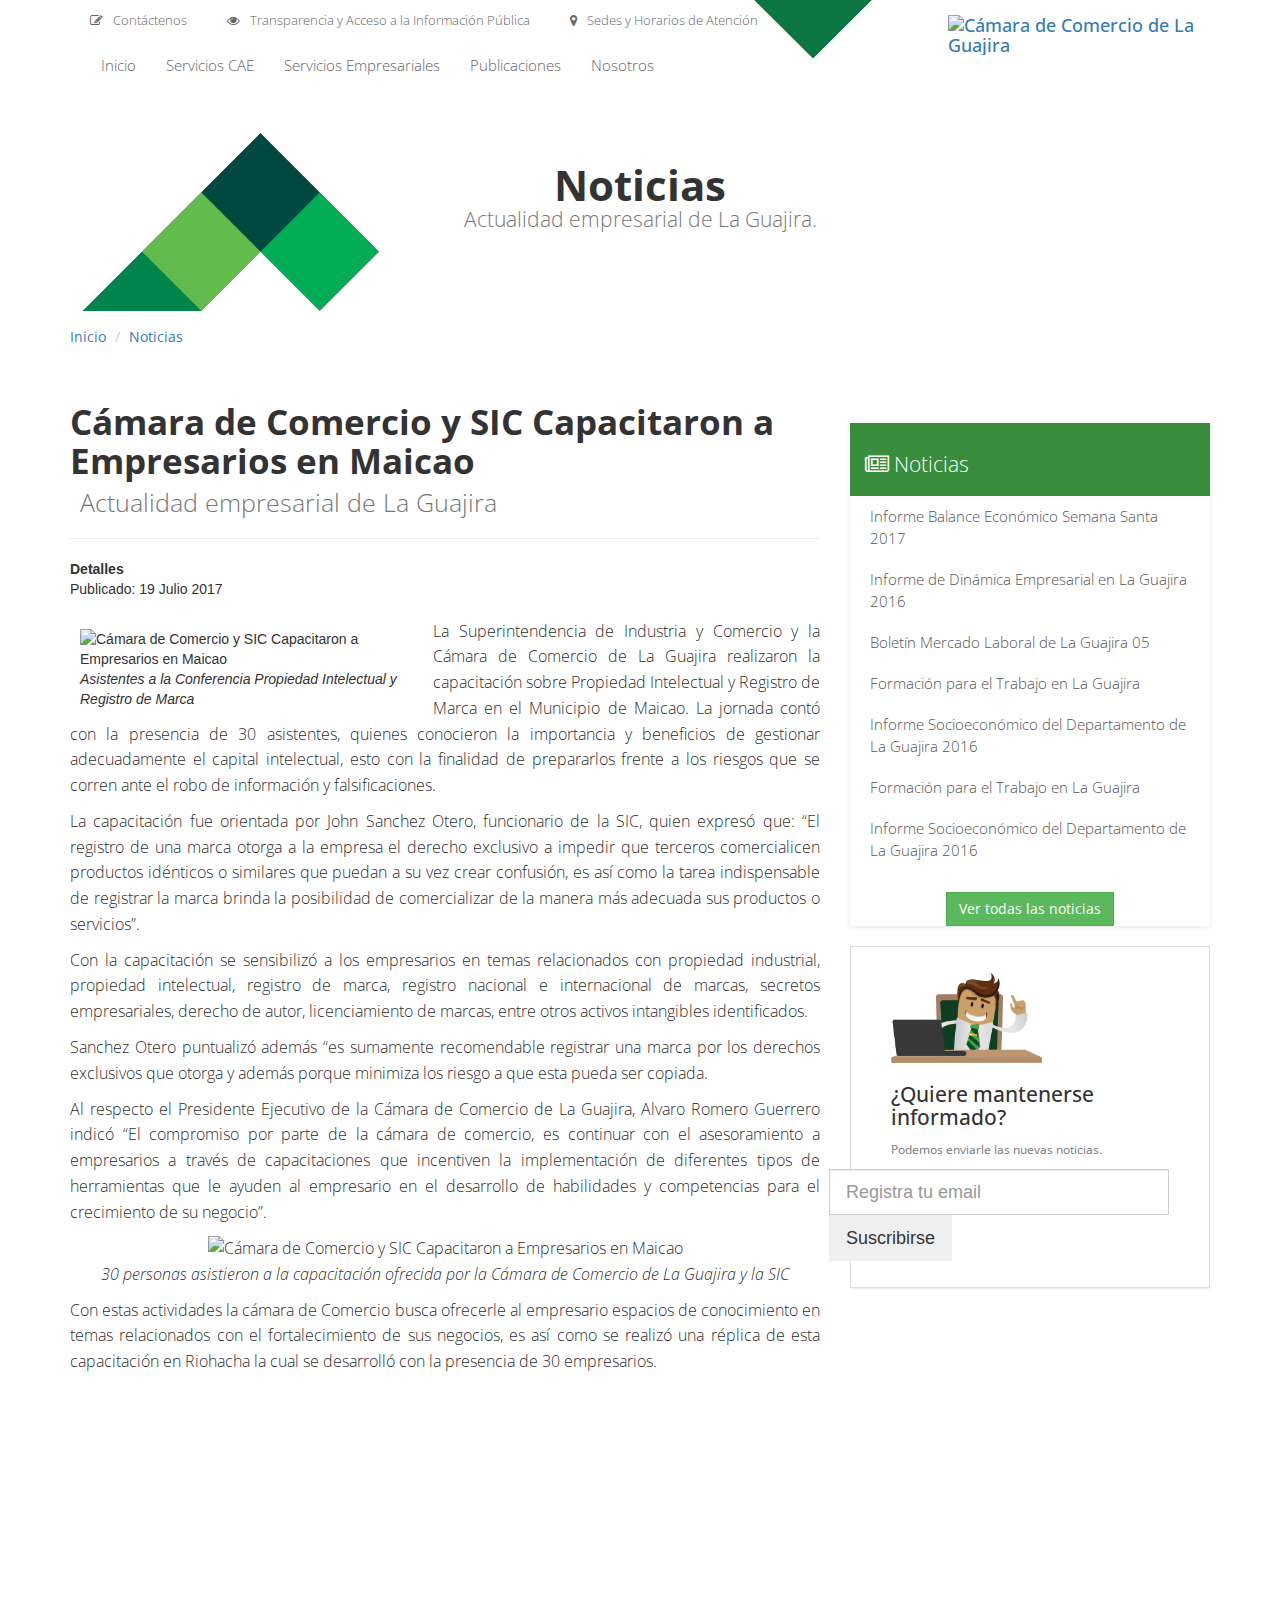
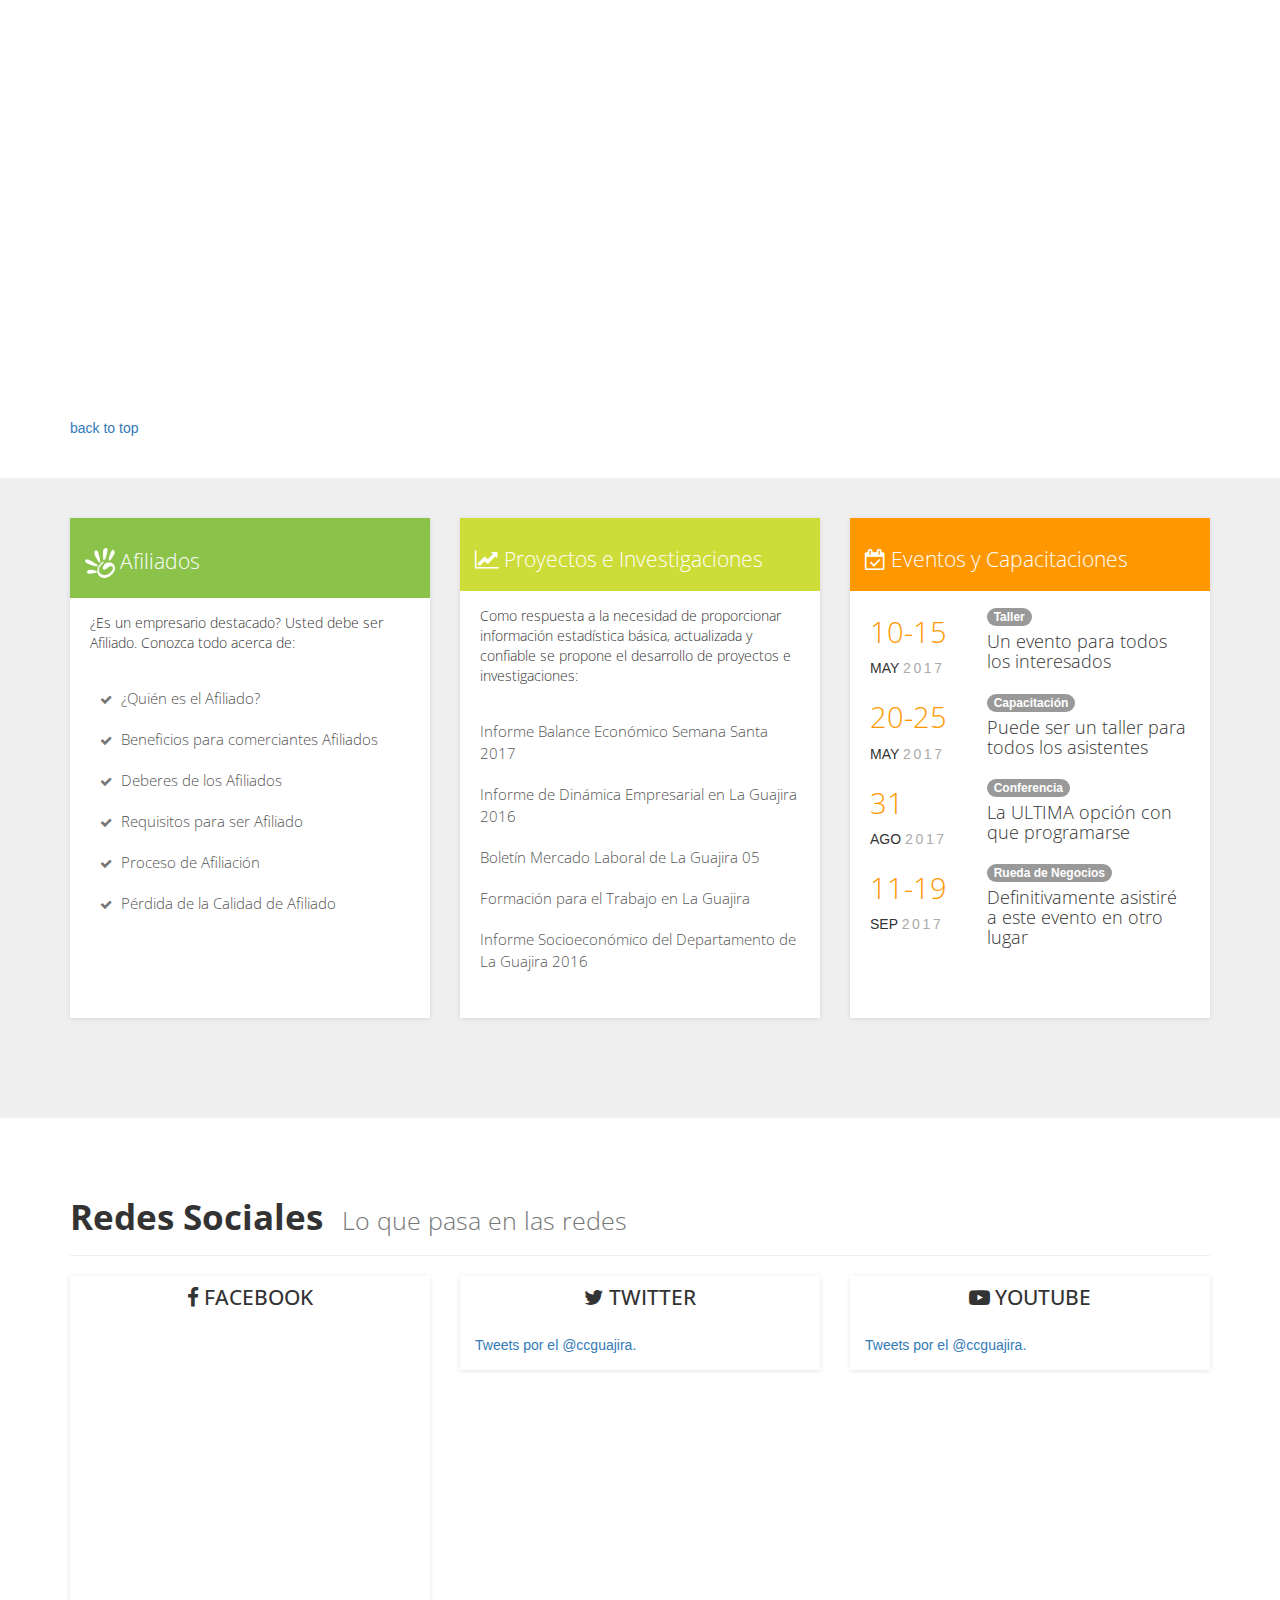
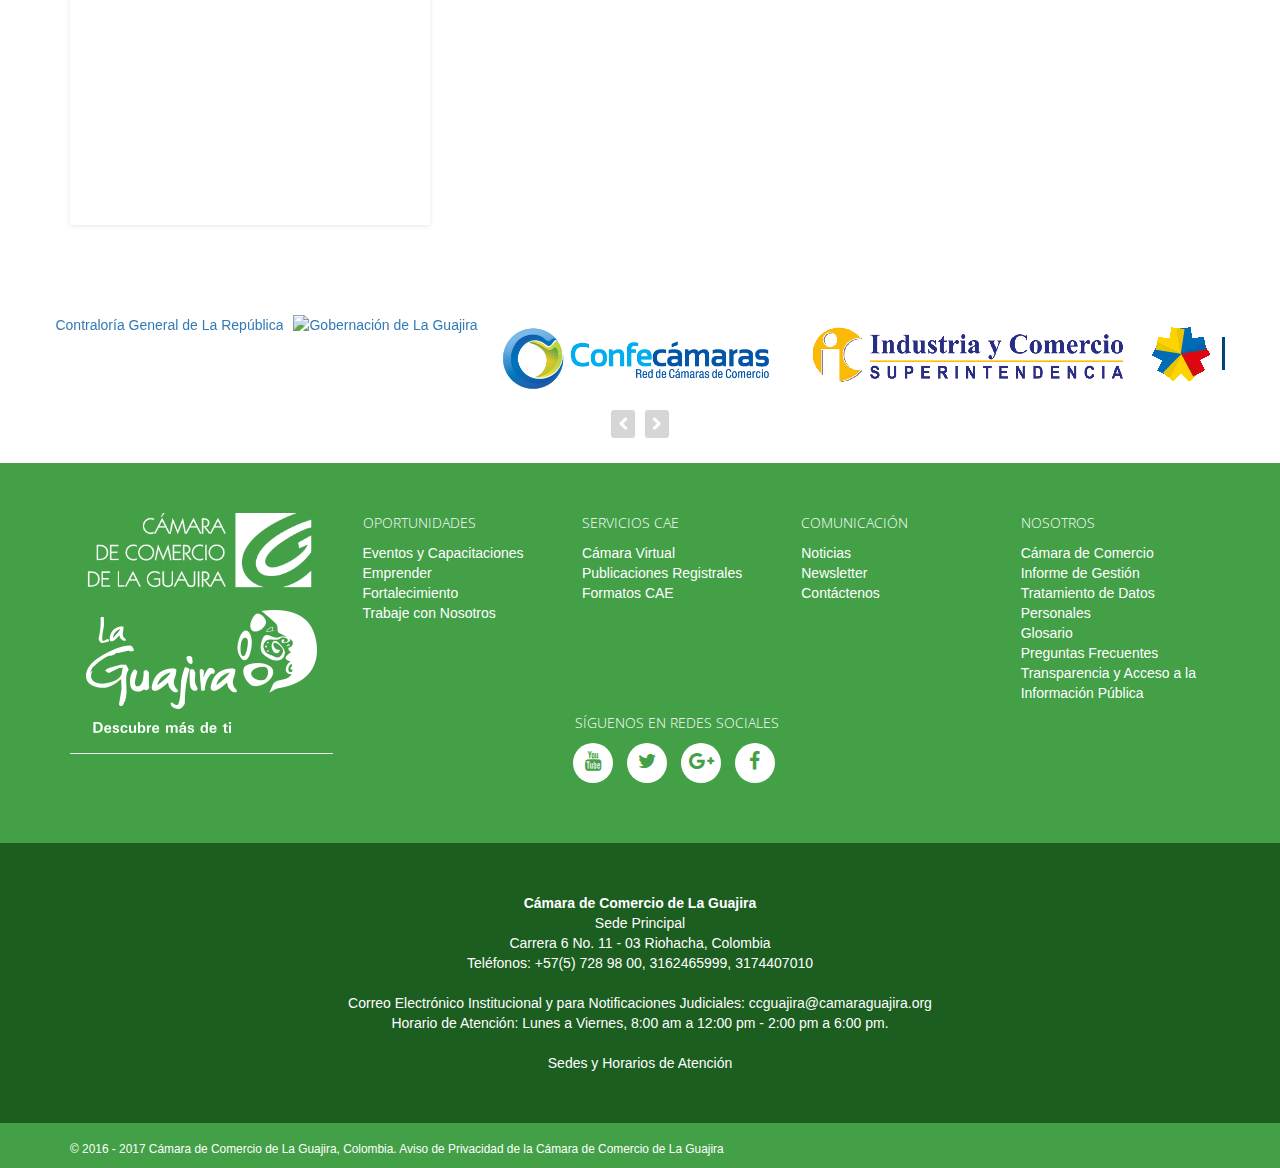
==== article.html @ 8bc1ccfe "Articles layout" ====
<!DOCTYPE html>
<html lang="es">
<head>
	<meta charset="UTF-8">
	<meta http-equiv="X-UA-Compatible" content="IE=edge">
	<meta name="viewport" content="width=device-width, initial-scale=1">
	<meta name="description" content="Cámara de Comercio de La Guajira. Plantilla general para uso en página web">
  <meta name="author" content="Cámara de Comercio de La Guajira">
	<title>Cámara de Comercio de La Guajira - Init Templete</title>

	<link rel="shortcut icon" href="http://www.camaraguajira.org/favicon.ico">
	<link rel="stylesheet" href="libs/bootstrap/css/bootstrap.min.css">
	<link rel="stylesheet" href="fonts/font-awesome/css/font-awesome.min.css">
	<link rel="stylesheet" href="libs/owl-carousel/dist/assets/owl.carousel.min.css">
	<link rel="stylesheet" href="libs/owl-carousel/dist/assets/owl.theme.green.min.css">

	<!--[if IE 7]>
  		<link rel="stylesheet" href="compatibility/fonts/font-awesome-3.2.1/css/font-awesome-ie7.min.css">
	<![endif]-->
	<link rel="stylesheet" href="html/mod_init_mega_menu/layouts/sidebar/css/styles.css">
	<link rel="stylesheet" href="css/styles.css">
	<link rel="stylesheet" href="html/mod_init_mega_menu/css/styles.css">

	<!-- Fonts -->
	<link href="https://fonts.googleapis.com/css?family=Open+Sans:300,400,700,800" rel="stylesheet">
	<link rel="stylesheet" href="html/layouts/article/css/style.css">
	<link rel="stylesheet" href="css/custom.css">
</head>
<body class="default">
	<div id="fb-root"></div>
	<script>(function(d, s, id) {
	  var js, fjs = d.getElementsByTagName(s)[0];
	  if (d.getElementById(id)) return;
	  js = d.createElement(s); js.id = id;
	  js.src = "//connect.facebook.net/es_LA/sdk.js#xfbml=1&version=v2.7";
	  fjs.parentNode.insertBefore(js, fjs);
	}(document, 'script', 'facebook-jssdk'));</script>
	<div id="wrapper">
		<div class="overlay"></div>
		<!-- Sidebar -->
    <nav class="navbar navbar-inverse navbar-fixed-top" id="sidebar-wrapper" role="navigation">
        <ul class="nav sidebar-nav">
            <li class="sidebar-brand">
                <a href="#">
                   Bienvenido...
                </a>
            </li>
            <li>
                <a href="#"><i class="fa fa-fw fa-home"></i> Inicio</a>
            </li>
            <li class="dropdown">
              <a href="#" class="dropdown-toggle" data-toggle="dropdown"><i class="fa fa-fw fa-folder"></i>Servicios CAE<span class="caret"></span></a>
							<ul class="dropdown-menu" role="menu">
                <li><a href="#">Registros Públicos</a></li>
								<li><a href="#">Renovación de Registros</a></li>
								<li><a href="#">Tarifas</a></li>
								<li><a href="#">Certificados Electrónicos</a></li>
								<li><a href="#">Crear Empresa</a></li>
								<li><a href="#">Noticia Mercantil</a></li>
								<li><a href="#">Solicitudes de Inscripción</a></li>
								<li><a href="#">Funcionarios CAE</a></li>
								<li><a href="#">Listado de Beneficiarios Ley 1429</a></li>
							</ul>
            </li>
            <li class="dropdown">
                <a href="#" class="dropdown-toggle" data-toggle="dropdown"><i class="fa fa-fw fa-file-o"></i>Servicios Empresariales<span class="caret"></span></a>
								<ul class="dropdown-menu" role="menu">
                  <li><a href="#">Desarrollo y Promoción Empresarial</a></li>
                  <li><a href="#">Centro Integral de Solución de Conflictos</a></li>
                  <li><a href="#">Gestión Cívica y Social</a></li>
								</ul>
            </li>
						<li class="dropdown">
                <a href="#" class="dropdown-toggle" data-toggle="dropdown"><i class="fa fa-fw fa-cog"></i>Publicaciones <span class="caret"></span></a>
								<ul class="dropdown-menu" role="menu">
                  <li><a href="#">Informes</a></li>
                  <li><a href="#">Investigación</a></li>
									<li><a href="#">Circulares y Avisos Legales</a></li>
									<li><a href="#">Noticias y Boletines</a></li>
                </ul>
            </li>
            <li class="dropdown">
              <a href="#" class="dropdown-toggle" data-toggle="dropdown"><i class="fa fa-fw fa-bank"></i> Nosotros <span class="caret"></span></a>
              <ul class="dropdown-menu" role="menu">
                <li><a href="#">Cámara de Comercio</a></li>
                <li><a href="#">Eventos</a></li>
                <li><a href="#">Cámara Virtual</a></li>
                <li><a href="#">Encuestas</a></li>
                <li><a href="#">Contacto</a></li>
              </ul>
            </li>
            <li>
                <a href="#"><i class="fa fa-fw fa-calendar"></i> Eventos y Capacitaciones</a>
            </li>
            <li>
                <a href="#"><i class="fa fa-fw fa-desktop"></i> Cámara Virtual</a>
            </li>
            <li>
                <a href="#"><i class="fa fa-fw fa-book"></i> Encuestas</a>
            </li>
						<li class="dropdown-header">Contacto</li>
						<li><a href="#">Formulario PQR</a></li>
						<li><a href="#">Sedes y Horarios de Atención</a></li>
						<li><a href="#">Preguntas frecuentes</a></li>
        </ul>
    </nav>
        <!-- /#sidebar-wrapper -->
		<div id="page-content-wrapper">
			<header class="main-menu">
				<section class="top-menu">
					<div class="container">
						<div class="row">
							<div class="col-xs-12">
								<div class="row">
									<ul class="nav navbar-nav col-md-12 hidden-xs hidden-sm visible-md-block visible-lg-block">
										<li><a href="#" title="Formulario de Contacto" class="header-mini-menu"><span class="icon fa fa-pencil-square-o" aria-hidden="true"></span>Contáctenos</a></li>
										<li><a href="#" title="Ley de Transparencia" class="header-mini-menu"><span class="icon fa fa-eye" aria-hidden="true"></span>Transparencia y Acceso a la Información Pública</a></li>
										<li><a href="#" title="Sedes y Horarios de Atención" class="header-mini-menu"><span class="icon fa fa-map-marker" aria-hidden="true"></span>Sedes y Horarios de Atención</a></li>
									</ul>
									<div class="col-md-4 hidden">
										<div class="input-group">
											<input type="text" class="form-control" placeholder="Buscar...">
											<span class="input-group-btn">
												<button class="btn btn-default" type="button"><span class="fa fa-search"></span></button>
											</span>
										</div><!-- /input-group -->
									</div>
								</div>
							</div>
						</div>
					</div>
				</section>
				<section class="main-navigation">
					<div class="container">
						<div class="row">
							<div id="hamburguer" class="hidden-md hidden-lg col-xs-1 col-sm-1">
								<div class="wrap-hamburguer">
									<button type="button" class="hamburger is-closed animated fadeInLeft" data-toggle="offcanvas">
										<span class="hamb-top"></span>
										<span class="hamb-middle"></span>
										<span class="hamb-bottom"></span>
									</button>
								</div>
							</div>
							<div class="visible-md-inline-block visible-lg-inline-block col-xs-10 col-sm-10 col-md-9 main-navigation-wrap">
								<nav class="navbar navbar-main" role="navigation">
									<div id="main-menu" class="navbar-collapse collapse">
									  <ul class="nav navbar-nav">
								    	<li>
								      	<a href="#">
													Inicio
												</a>
								      </li>
									    <li class="dropdown mega-dropdown">
					            	<a href="#cae" class="dropdown-toggle" data-toggle="dropdown" role="button" aria-haspopup="true" aria-expanded="false">
													Servicios CAE
					            	</a>
												<ul class="dropdown-menu mega-dropdown-menu row">
													<li class="col-sm-4">
														<ul>
															<li>
																<a href="http://siiguajira.confecamaras.co/disparador.php?accion=invitado&amp;_empresa=30" title="Cámara de Comercio en línea" target="blank">
																	<img src="http://www.camaraguajira.org/images/banners/camara-virtual-sii8-confecamaras.png" alt="Plataforma de servicios virtuales de la Cámara de Comercio de La Guajira">
																</a>
															</li>
															<li>
																<a href="http://www.rues.org.co/RUES_Web/Certificados" title="Obtenga su certificado de Cámara de Comercio" target="blank">
																	<img src="http://www.camaraguajira.org/images/banners/certificado-electronico-rues-confecamaras.png" alt="Expida su certificado en línea">
																</a>
															</li>
															<li>
																<a href="http://siiguajira.confecamaras.co/disparador.php?accion=invitado&amp;_empresa=30" title="Cámara de Comercio en línea" target="blank">
																	<img src="img/camara-virtual-servicios-online-guajira.png" alt="Plataforma de servicios virtuales de la Cámara de Comercio de La Guajira">
																</a>
															</li>
														</ul>
													</li>
													<li class="col-sm-4">
														<ul>
															<li class="dropdown-header"><a href="#">Registros Públicos</a></li>
															<li class="desc">
																<a href="#">La Cámara de Comercio de La Guajira cumple por delegación legal la función de llevar registros públicos, como:</a>
															</li>
															<li class="divider"></li>
															<li><a href="#">Registro Mercantil (RM)</a></li>
															<li><a href="#">Registro de Entidades Sín Ánimo de Lucro (ESADL)</a></li>
															<li><a href="#">Registro Único de Proponentes (RUP)</a></li>
															<li><a href="#">Registro Único Nacional de Entidades Operadoras de Libranza (RUNEOL)</a></li>
															<li><a href="#">Registro Nacional de Turismo (RNT)</a></li>
															<li class="button"><a href="#" class="btn btn-success">Ver todos los registros <span class="fa fa-chevron-right"></span> </a></li>
														</ul>
													</li>
													<li class="col-sm-4">
														<ul>
															<li class="dropdown-header"><a href="#">Centro de Atención Empresarial</a></li>
															<li><a href="#">Tarifas Registros Públicos CAE</a></li>
															<li><a href="#">Listado de Beneficiarios Ley 1429</a></li>
															<li><a href="#">Funcionarios CAE</a></li>
															<li><a href="#">Noticia Mercantil</a></li>
															<li><a href="#">Solicitudes de Inscripción</a></li>
														</ul>
													</li>
												</ul>
											</li>
											<li class="dropdown mega-dropdown">
												<a href="#contact" class="dropdown-toggle" data-toggle="dropdown" role="button" aria-haspopup="true" aria-expanded="false">Servicios Empresariales</a>
												<ul class="dropdown-menu mega-dropdown-menu row">
													<li class="col-sm-4">
														<ul>
															<li class="dropdown-header"><a href="#">Desarrollo y Promoción Empresarial</a></li>
															<li><a href="#">Afiliados</a></li>
															<li><a href="#">Ferias y Misiones</a></li>
															<li><a href="#">Capacitaciones</a></li>
															<li><a href="#">Convocatorias de Desarrollo Empresarial</a></li>
															<li><a href="#">Programas de Desarrollo e Innovación</a></li>
															<li><a href="#">Testimoniales</a></li>
															<li><a href="#">Expoguajira</a></li>
														</ul>
													</li>
													<li class="col-sm-4">
														<ul>
															<li class="dropdown-header"><a href="#">Centro Integral de Solución de Conflictos</a></li>
															<li><a href="#">Abogados del Centro Integral de Solución de Conflictos</a></li>
															<li><a href="#">Tarifas de Conciliación y Arbitraje</a></li>
															<li><a href="#">Jornadas de Conciliación</a></li>
															<li class="dropdown-header"><a href="#"><h4>Formatos y Herramientas</h4></a></li>
															<li><a href="#">Formatos de Solicitud de Conciiación</a></li>
															<li><a href="#">Calculadora de Tarifas de Conciliación</a></li>
														</ul>
													</li>
													<li class="col-sm-4">
														<ul>
															<li class="dropdown-header"><a href="#">Gestión Cívica y Social</a></li>
															<li><a href="#">Veedurías Ciudadanas</a></li>
															<li><a href="#">Campañas Cívicas</a></li>
														</ul>
													</li>
												</ul>
											</li>
											<li class="dropdown mega-dropdown">
												<a href="#contact" class="dropdown-toggle" data-toggle="dropdown" role="button" aria-haspopup="true" aria-expanded="false">Publicaciones</a>
												<ul class="dropdown-menu mega-dropdown-menu row">
													<li class="col-sm-4">
														<ul>
															<li class="dropdown-header"><a href="#">Informes</a></li>
															<li><a href="#">Informe de Gestión</a></li>
															<li><a href="#">Informe Socioeconómico de La Guajira</a></li>
															<li><a href="#">Informe Expoguajira</a></li>
															<li class="dropdown-header"><a href="#">Investigación</a></li>
															<li><a href="#">Boletines</a></li>
															<li><a href="#">Encuestas</a></li>
															<li><a href="#">Estudios Socioeconómicos</a></li>
														</ul>
													</li>
													<li class="col-sm-4">
														<ul>
															<li class="dropdown-header"><a href="#">Circulares y Avisos Legales</a></li>
															<li><a href="#">Cartilla de Procesos Nacionales RUES</a></li>
															<li><a href="#">Publicación de Recursos</a></li>
															<li><a href="#">Circular Única SIC</a></li>
															<li><a href="#">Sistema Preventivo de Fraudes SIPREF</a></li>
															<li><a href="#">Aviso Prestadores de Servicios Turísticos</a></li>
														</ul>
													</li>
													<li class="col-sm-4">
														<ul>
															<li class="dropdown-header"><a href="#">Noticias y Boletines</a></li>
															<li><a href="#">Noti Cámara</a></li>
															<li><a href="#">Newsletter</a></li>
														</ul>
													</li>
												</ul>
											</li>
											<li class="dropdown mega-dropdown">
												<a href="#" class="dropdown-toggle" data-toggle="dropdown" role="button" aria-haspopup="true" aria-expanded="false">Nosotros</a>
												<ul class="dropdown-menu mega-dropdown-menu row">
													<li class="col-sm-4">
														<ul>
															<li class="dropdown-header">
																<div id="myCarousel" class="carousel slide" data-ride="carousel">
																	<div class="carousel-inner">
																		<div class="item active">
																			<a href="#"><img src="img/banners/menus/camara-comercio-guajira-creemos-en-lo-nuestro.png" class="img-responsive" alt="product 1"></a>
																		</div><!-- End Item -->
																	</div><!-- End Carousel Inner -->
																</div><!-- /.carousel -->
															</li>
															<li class="divider"></li>
															<li><a href="#">Ver más <span class="glyphicon glyphicon-chevron-right pull-right"></span></a></li>
														</ul>
													</li>
													<li class="col-sm-4">
													<ul>
														<li class="dropdown-header"><a href="#">Quiénes Somos</a></li>
														<li>
															<a href="#">Somos una organización gremial, privada, comprometida con el desarrollo empresarial, social y la competitividad regional.</a>
														</li>
														<li role="separator" class="divider"></li>
														<li><a href="#">Historia</a></li>
														<li><a href="#">Misión, Visión y Valores</a></li>
														<li><a href="#">Junta Directiva</a></li>
														<li><a href="#">Estatutos</a></li>
														<li><a href="#">Sedes y Horarios de Atención</a></li>
													</ul>
												</li>
												<li class="col-sm-4">
													<ul>
														<li><a href="#">Preguntas Frecuentes</a></li>
														<li><a href="#">Glosario</a></li>
														<li><a href="#">Políticas</a></li>
														<li><a href="#">Transparencia y Acceso a la Información Pública</a></li>
														<li><a href="#">Calendario de Eventos</a></li>
														<li><a href="#">Galería</a></li>
														<li role="separator" class="divider"></li>
														<li class="dropdown-header"><a href="#">Contáctenos</a></li>
														<li><a href="#">Formulario PQRS</a></li>
													</ul>
												</li>
											</ul>
										</li>
									</ul>
								</div><!--/.nav-collapse -->
							</nav>
						</div>
						<div class="helper-logo hidden-md hidden-lg col-xs-5 col-sm-7"></div>
						<div class="col-xs-2 col-sm-2 col-md-3 col-lg-3">
							<h2 id="logo" class="navbar-brand" >
								<a href="http://www.camaraguajira.org/" title="Cámara de Comecio de La Guajira" class="brand">
									<img src="http://www.camaraguajira.org/images/camara-de-comercio-guajira-logo.png" alt="Cámara de Comercio de La Guajira"/>
								</a>
							</h2>
						</div>
					</div>
				</div>
			</section>
		</header>

		<!-- ||||||||||||||||||||||||| SHOWCASE ||||||||||||||||||||||||| -->

				<section class="showcase" role="main">
					<div class="wrap">
						<!-- <div class="background-blur"></div> -->
						<div class="jumbotron text-center">
								<div class="banner-main">
									<h2 class="header">Noticias</h2>
									<p>Actualidad empresarial de La Guajira.
									</p>
								</div>
						</div>
					</div>
				</section>
		<!-- ||||||||||||||||||||||||| BREADCRUMB ||||||||||||||||||||||||| -->

				<section class="breadcrumb">
					<div class="container">
						<div class="row">
							<!-- <div class="background-blur"></div> -->
							<ol class="breadcrumb">
							  <li><a href="#">Inicio</a></li>
							  <li><a href="#" class="active">Noticias</a></li>
							</ol>
						</div>
					</div>
				</section>

	<!-- ||||||||||||||||||||||||| ARTÍCULO ||||||||||||||||||||||||| -->

			<section class="article">
				<div class="container">
					<div class="row">
						<!-- Page Item -->
				    <div class="col-xs-12 col-sm-12 col-md-8 col-lg-8">
							<div class="item-page" itemscope="" itemtype="https://schema.org/Article">
								<meta itemprop="inLanguage" content="es-ES">
									<div class="page-header">
										<h2 itemprop="headline">
											Cámara de Comercio y SIC Capacitaron a Empresarios en Maicao
											</br/><small>Actualidad empresarial de La Guajira</small>
										</h2>
									</div>
									<dl class="article-info muted">
										<dt class="article-info-term">
											Detalles
										</dt>
										<dd class="published">
											<span class="icon-calendar"></span>
											<time datetime="2017-07-19T09:48:08-05:00" itemprop="datePublished">
												Publicado: 19 Julio 2017
											</time>
										</dd>
									</dl>
									<div itemprop="articleBody">
										<!-- JoomlaWorks "Disqus Comments (for Joomla)" (v3.6.0) starts here -->
										<a id="startOfPage"></a>
										<figure class="figure-intro">
											<img src="http://www.camaraguajira.org/images/capacitacion-sic-2017-ii.jpg" alt="Cámara de Comercio y SIC Capacitaron a Empresarios en Maicao">
											<br />
											<em>Asistentes a la Conferencia Propiedad Intelectual y Registro de Marca</em>
										</figure>
										<p>
											La Superintendencia de Industria y Comercio y la Cámara de Comercio de La Guajira  realizaron la capacitación sobre Propiedad Intelectual y Registro de Marca en el Municipio de Maicao. La jornada contó con la presencia de 30 asistentes, quienes conocieron la importancia y beneficios de gestionar adecuadamente el capital intelectual, esto con la finalidad de prepararlos frente a los riesgos que se corren ante el robo de información y falsificaciones.
										</p>
										<p>
											La capacitación fue orientada por John Sanchez Otero, funcionario de la SIC, quien expresó que: “El registro de una marca otorga a la empresa el derecho exclusivo a impedir que terceros comercialicen productos idénticos o similares que puedan a su vez crear confusión, es así como la tarea indispensable de registrar la marca brinda la posibilidad de comercializar de la manera más adecuada sus productos o servicios”.
										</p>
										<p>
											Con la capacitación se sensibilizó a los empresarios en temas relacionados con propiedad industrial, propiedad intelectual, registro de marca, registro nacional e internacional de marcas, secretos empresariales, derecho de autor, licenciamiento de marcas, entre otros activos intangibles identificados.
										</p>
										<p>
											Sanchez Otero puntualizó además “es sumamente recomendable registrar una marca por los derechos exclusivos que otorga y además porque minimiza los riesgo a que esta pueda ser copiada.
										</p>
										<p>
											Al respecto el Presidente Ejecutivo de la Cámara de Comercio de La Guajira, Alvaro Romero Guerrero indicó “El compromiso por parte de la cámara de comercio, es continuar con el asesoramiento a empresarios a través de capacitaciones que incentiven la implementación de  diferentes tipos de herramientas que le ayuden al empresario en el desarrollo de habilidades y competencias para el crecimiento de su negocio”.
										</p>
										<p style="text-align:center;">
											<img src="http://www.camaraguajira.org/images/capacitacion-sic-2017-ii-2.jpg" alt="Cámara de Comercio y SIC Capacitaron a Empresarios en Maicao">
											<br />
											<em>30 personas asistieron a la capacitación ofrecida por la Cámara de Comercio de La Guajira y la SIC</em>
										</p>
										<p>
											Con estas actividades la cámara de Comercio busca ofrecerle al  empresario espacios de conocimiento en temas relacionados con el fortalecimiento de sus negocios, es así como se realizó una réplica de esta capacitación en Riohacha la cual se desarrolló con la presencia de 30 empresarios.
										</p>
										<!-- DISQUS comments block -->
										<div class="jwDisqusForm">
											<div id="disqus_thread">
												<iframe id="dsq-app1" name="dsq-app1" allowtransparency="true" frameborder="0" scrolling="no" tabindex="0" title="Disqus" width="100%" src="https://disqus.com/embed/comments/?base=default&amp;f=camaraguajira&amp;t_i=1b0539eef5_id294&amp;t_u=http%3A%2F%2Fwww.camaraguajira.org%2Fboletines-de-prensa%2F294-camara-de-comercio-y-sic-capacitaron-a-empresarios-en-maicao.html&amp;t_d=C%C3%A1mara%20de%20Comercio%20y%20SIC%20Capacitaron%20a%20Empresarios%20en%20Maicao%20-%20C%C3%A1mara%20de%20Comercio%20de%20La%20Guajira&amp;t_t=C%C3%A1mara%20de%20Comercio%20y%20SIC%20Capacitaron%20a%20Empresarios%20en%20Maicao%20-%20C%C3%A1mara%20de%20Comercio%20de%20La%20Guajira&amp;s_o=default&amp;l=es_ES#version=206e3ad7f7ed07586cff80d4cf629131" style="width: 1px !important; min-width: 100% !important; border: none !important; overflow: hidden !important; height: 628px !important;" horizontalscrolling="no" verticalscrolling="no"></iframe></div>
												<script type="text/javascript">
													//<![CDATA[
													var disqus_shortname = 'camaraguajira';
													var disqus_url = 'http://www.camaraguajira.org/boletines-de-prensa/294-camara-de-comercio-y-sic-capacitaron-a-empresarios-en-maicao.html';
													var disqus_identifier = '1b0539eef5_id294';
													var disqus_developer = '0';
													var disqus_config = function(){
														this.language = 'es_ES';
													};
													(function() {
														var dsq = document.createElement('script'); dsq.type = 'text/javascript'; dsq.async = true;
														dsq.src = '//' + disqus_shortname + '.disqus.com/embed.js';
														(document.getElementsByTagName('head')[0] || document.getElementsByTagName('body')[0]).appendChild(dsq);
													})();
													//]]>
												</script>
												<noscript>
													&lt;a href="https://camaraguajira.disqus.com/?url=ref"&gt;View the discussion thread.&lt;/a&gt;
												</noscript>
												<div id="jwDisqusFormFooter">
													<a id="jwDisqusBackToTop" href="#startOfPage">
														back to top
													</a>
													<div class="clr"></div>
												</div>
											</div>
											<div class="clr"></div>
											<!-- JoomlaWorks "Disqus Comments (for Joomla)" (v3.6.0) ends here -->
										</div>
									</div>
								</div>
								<!-- RELATED MODULES -->
								<div class="col-xs-12 col-sm-12 col-md-4 col-lg-4 related-modules">
									<div class="item related-news">
										<div class="panel panel-default">
											<div class="panel-heading">
												<h2><span class="fa fa-newspaper-o" aria-hidden="true"></span> Noticias</h2>
											</div>
											<!-- List group -->
											<div class="list-group">
												<a href="#" class="list-group-item">Informe Balance Económico Semana Santa 2017</a>
												<a href="#" class="list-group-item">Informe de Dinámica Empresarial en La Guajira 2016</a>
												<a href="#" class="list-group-item">Boletín Mercado Laboral de La Guajira 05</a>
												<a href="#" class="list-group-item">Formación para el Trabajo en La Guajira</a>
												<a href="#" class="list-group-item">Informe Socioeconómico del Departamento de La Guajira 2016</a>
												<a href="#" class="list-group-item">Formación para el Trabajo en La Guajira</a>
												<a href="#" class="list-group-item">Informe Socioeconómico del Departamento de La Guajira 2016</a>
											</div>
											<div class="panel-content text-center m-t-md">
												<a href="#" class="btn btn-success" title="Noticias de La Guajira">Ver todas las noticias</a>
											</div>
										</div>
									</div>
								</div>
								 <!-- Style from http://themes.getbootstrap.com/ index -->
									<div class="col-xs-12 col-sm-12 col-md-4 col-lg-4 subscribe-module">
										<div class="panel panel-default panel-floating panel-floating-inline">
											<div class="panel-body">
												<a class="panel-thumbnail hidden-xs" href="#">
													<img src="img/subscripcion-noticias-camara-comercio-la-guajira-90.png">
												</a>
												<div class="panel-content">
												<h3 class="header hidden-xs">¿Quiere mantenerse informado?</h3>
												<p class="text-muted hidden-xs"><small>Podemos enviarle las nuevas noticias.</small></p>
											</div>
											<div class="panel-actions">
												<form class="form-inline pull-right" action="//getbootstrap.us13.list-manage.com/subscribe/post?u=e3428dd6b8fda73bc5ba8b6e6&amp;id=198881a019" method="post" id="mc-embedded-subscribe-form" name="mc-embedded-subscribe-form" target="_blank" novalidate="">
													<input class="form-control input-lg panel-email-input" id="mce-EMAIL" name="EMAIL" type="email" placeholder="Registra tu email">
													<!-- This is to throw off spambots -->
													<div style="position: absolute; left: -5000px;" aria-hidden="true"><input type="text" name="b_e3428dd6b8fda73bc5ba8b6e6_198881a019" tabindex="-1" value=""></div>
													<input type="submit" value="Suscribirse" name="subscibe" id="mc-embedded-subscribe" class="btn btn-lg">
													<div id="mce-responses" class="clear">
														<div class="response" id="mce-error-response" style="display:none"></div>
														<div class="response" id="mce-success-response" style="display:none"></div>
													</div>
												</form>
												</div>
											</div>
										</div>
									</div>

							</div>
						</section>

<!-- ||||||||||||||||||||||||| PLANES ||||||||||||||||||||||||| -->

			<section class="plans">
				<div class="wrap">
					<div class="container">
						<div class="row">

							<div class="col-xs-12 col-sm-6 col-md-4 col-lg-4 item affiliates">
								<div class="panel panel-default">
									<div class="panel-heading">
										<h2><img src="img/logos/afiliados-camara-comercio-guajira-logo-blanco.png" class="icon-affiliates" /> Afiliados</h2>
									</div>
									<div class="panel-body">
										<div class="panel-content">
											<p>
												¿Es un empresario destacado? Usted debe ser Afiliado. Conozca todo acerca de:
											</p>
										</div>
									</div>
									<!-- List group -->
									<div class="list-group">
										<a href="#" class="list-group-item"><span class="fa fa-check list-icon"></span> ¿Quién es el Afiliado?</a>
										<a href="#" class="list-group-item"><span class="fa fa-check list-icon"></span> Beneficios para comerciantes Afiliados</a>
										<a href="#" class="list-group-item"><span class="fa fa-check list-icon"></span> Deberes de los Afiliados</a>
										<a href="#" class="list-group-item"><span class="fa fa-check list-icon"></span> Requisitos para ser Afiliado</a>
										<a href="#" class="list-group-item"><span class="fa fa-check list-icon"></span> Proceso de Afiliación</a>
										<a href="#" class="list-group-item"><span class="fa fa-check list-icon"></span> Pérdida de la Calidad de Afiliado</a>
									</div>
								</div>
							</div>

							<div class="col-xs-12 col-sm-6 col-md-4 col-lg-4 item trainings">
								<div class="panel panel-default">
									<div class="panel-heading">
										<h2><span class="fa fa-line-chart" aria-hidden="true"></span> Proyectos e Investigaciones</h2>
									</div>
									<div class="panel-body">
										<div class="panel-content">
											<p>
												Como respuesta a la necesidad de proporcionar información estadística básica,
actualizada y confiable se propone el desarrollo de proyectos e investigaciones:
											</p>
										</div>
									</div>
									<!-- List group -->
									<div class="list-group">
										<a href="#" class="list-group-item">Informe Balance Económico Semana Santa 2017</a>
										<a href="#" class="list-group-item">Informe de Dinámica Empresarial en La Guajira 2016</a>
										<a href="#" class="list-group-item">Boletín Mercado Laboral de La Guajira 05</a>
										<a href="#" class="list-group-item">Formación para el Trabajo en La Guajira</a>
										<a href="#" class="list-group-item">Informe Socioeconómico del Departamento de La Guajira 2016</a>
									</div>
								</div>
							</div>

							<div class="col-xs-12 col-sm-6 col-md-4 col-lg-4 item events">
								<div class="panel panel-default">
									<div class="panel-heading">
										<h2><span class="fa fa-calendar-check-o" aria-hidden="true"></span> Eventos y Capacitaciones</h2>
									</div>
									<div class="panel-body">
										<div class="panel-content">
											<div class="row event">
												<div class="col-sm-4 date">
														<h4 class="day">10-15</h4>
														<div class="month">
															May <small>2017</small>
														</div>
												</div>
												<div class="col-sm-8">
													<div class="badge">Taller</div>
													<h3 class="title"><a href="#" title="">Un evento para todos los interesados</a></h3>
												</div>
											</div>
											<div class="row event">
												<div class="col-sm-4 date">
														<h4 class="day">20-25</h4>
														<div class="month">
															May <small>2017</small>
														</div>
												</div>
												<div class="col-sm-8">
													<div class="badge">Capacitación</div>
													<h3 class="title"><a href="#" title="">Puede ser un taller para todos los asistentes</a></h3>
												</div>
											</div>
											<div class="row event">
												<div class="col-sm-4 date">
														<h4 class="day">31</h4>
														<div class="month">
															Ago <small>2017</small>
														</div>
												</div>
												<div class="col-sm-8">
													<div class="badge">Conferencia</div>
													<h3 class="title"><a href="#" title="">La ULTIMA opción con que programarse</a></h3>
												</div>
											</div>
											<div class="row event">
												<div class="col-sm-4 date">
															<h4 class="day">11-19</h4>
														<div class="month">
															Sep <small>2017</small>
														</div>
												</div>
												<div class="col-sm-8">
													<div class="badge">Rueda de Negocios</div>
													<h3 class="title"><a href="#" title="">Definitivamente asistiré a este evento en otro lugar</a></h3>
												</div>
											</div>
										</div>
									</div>
								</div>
							</div>
						</div>
					</div>
				</div>
			</section>

<!-- ||||||||||||||||||||||||| REDES SOCIALES ||||||||||||||||||||||||| -->

			<section class="social-widgets">
				<div class="container">
					<div class="page-header">
						<h2>Redes Sociales <small>Lo que pasa en las redes</small></h2>
					</div>
					<div class="row">
						<div class="col-xs-12 col-sm-6 col-md-4 col-lg-4">
							<div class="panel panel-default">
								<div class="panel-heading">
									<h3 class="panel-title"><span class="fa fa-facebook icon"></span> FACEBOOK</h3>
								</div>
								<div class="panel-body">
								<!-- Plugin de Facebook
								<div class="fb-page" data-href="https://www.facebook.com/ccguajira" data-tabs="timeline" data-height="470" data-small-header="false" data-adapt-container-width="true" data-hide-cover="false" data-show-facepile="true"><blockquote cite="https://www.facebook.com/ccguajira" class="fb-xfbml-parse-ignore"><a href="https://www.facebook.com/ccguajira">Cámara de Comercio de La Guajira</a></blockquote></div>
								-->
									<iframe src="https://www.facebook.com/plugins/page.php?href=https%3A%2F%2Fwww.facebook.com%2Fccguajira&tabs=timeline&width=316&height=470&small_header=false&adapt_container_width=true&hide_cover=false&show_facepile=true&appId" width="316" height="470" style="border:none;overflow:hidden" scrolling="no" frameborder="0" allowTransparency="true"></iframe>
								</div>
							</div>
						</div>
						<div class="col-xs-12 col-sm-6 col-md-4 col-lg-4">
							<div class="panel panel-default">
								<div class="panel-heading">
									<h3 class="panel-title"><span class="fa fa-twitter icon"></span> TWITTER</h3>
								</div>
								<div class="panel-body">
									<a class="twitter-timeline"  href="https://twitter.com/ccguajira" data-widget-id="451097160629510144" data-chrome="noheader">Tweets por el @ccguajira.</a>
									<script>!function(d,s,id){var js,fjs=d.getElementsByTagName(s)[0],p=/^http:/.test(d.location)?'http':'https';if(!d.getElementById(id)){js=d.createElement(s);js.id=id;js.src=p+"://platform.twitter.com/widgets.js";fjs.parentNode.insertBefore(js,fjs);}}(document,"script","twitter-wjs");</script>
								</div>
							</div>
						</div>
						<div class="col-xs-12 col-sm-6 col-md-4 col-lg-4">
							<div class="panel panel-default">
								<div class="panel-heading">
									<h3 class="panel-title"><span class="fa fa-youtube-play icon"></span> YOUTUBE</h3>
								</div>
								<div class="panel-body">
									<a class="twitter-timeline"  href="https://twitter.com/ccguajira" data-widget-id="451097160629510144" data-chrome="noheader">Tweets por el @ccguajira.</a>
									<script>!function(d,s,id){var js,fjs=d.getElementsByTagName(s)[0],p=/^http:/.test(d.location)?'http':'https';if(!d.getElementById(id)){js=d.createElement(s);js.id=id;js.src=p+"://platform.twitter.com/widgets.js";fjs.parentNode.insertBefore(js,fjs);}}(document,"script","twitter-wjs");</script>
								</div>
							</div>
						</div>
					</div>
				</div>
			</section>

<!-- ||||||||||||||||||||||||| FOOTER ||||||||||||||||||||||||| -->

			<section class="footer-top">
				<div class="container">
					<div class="row">
						<div id="footer-logos" class="owl-carousel owl-theme">
							<div class="item">
								<a href="http://www.confecamaras.org.co/" title="Confecámaras - Red de Cámaras de Comercio">
									<img src="img/logos/confecamaras.png" alt="Confecámaras - Red de Cámaras de Comercio" class="logo-aliados">
								</a>
							</div>
							<div class="item">
								<a href="http://www.sic.gov.co/" title="Superintendencia de Industria y Comercio - SIC">
									<img src="img/logos/superintendencia-de-industria-y-comercio.png" alt="Superintendencia de Industria y Comercio - SIC" class="logo-aliados">
								</a>
							</div>
							<div class="item">
								<a href="http://www.rues.org.co/" title="RUES - Registro Único Empresarial y Social">
									<img src="img/logos/rues-registro-unico-empresarial-social.png" alt="RUES - Registro Único Empresarial y Social" class="logo-aliados">
								</a>
							</div>
							<div class="item">
								<a href="http://www.sena.edu.co/" title="Servicio Nacional de Aprendizaje - SENA">
									<img src="http://www.sena.edu.co/Style%20Library/alayout/images/logoSena.png" alt="Servicio Nacional de Aprendizaje - SENA" class="logo-aliados">
								</a>
							</div>
							<div class="item">
								<a href="http://www.mincit.gov.co/" title="Ministerio de Comercio, Industria y Turismo">
									<img src="http://www.mincit.gov.co/galeria/712/info/baseMCIT2/imagenes/logo.png" alt="Ministerio de Comercio, Industria y Turismo" class="logo-aliados">
								</a>
							</div>
							<div class="item">
								<a href="http://www.contraloria.gov.co/" title="Contraloría General de La República">
									<img src="http://www.archivogeneral.gov.co/sites/all/themes/nevia/2016/entescontrol/contraloria1.jpg" alt="Contraloría General de La República" class="logo-aliados">
								</a>
							</div>
							<div class="item">
								<a href="http://www.laguajira.gov.co/" title="Gobernación de La Guajira">
									<img src="http://papsivi.ac-colombia.net/image/LOGO-GUAJIRA.png" alt="Gobernación de La Guajira" class="logo-aliados">
								</a>
							</div>
						</div>
					</div>
				</div>
			</section>

<!-- ||||||||||||||||||||||||| NOTIFICACIONES ||||||||||||||||||||||||| -->

			<section class="notifications">
				<div id="homepageNotification" class="panel panel-default panel-floating panel-floating-fixed animated hidden">
					<div class="panel-body">
						<button type="button" class="close" aria-label="Close" data-action="dismiss-homepageNotification">
							<span aria-hidden="true">×</span>
						</button>
						<small class="text-uppercase text-muted">Birthday Sale</small>
						<h5 class="m-t-0">Get 25% Off Today</h5>
						<p class="text-muted">In honor of Bootstrap Theme’s 1st birthday, we’re offering everyone who signs up for our emails 25% off until August 31st. We only email for new themes, discounts, and major updates. The coupon code will be sent to your email instantly!</p>
						<form class="form" action="//getbootstrap.us13.list-manage.com/subscribe/post?u=e3428dd6b8fda73bc5ba8b6e6&amp;id=198881a019" method="post" id="mc-embedded-subscribe-form" name="mc-embedded-subscribe-form" target="_blank" novalidate="">
							<input class="form-control m-b" id="mce-EMAIL" name="EMAIL" type="email" placeholder="Email">
							<!-- This is to throw off spambots -->
							<div style="position: absolute; left: -5000px;" aria-hidden="true">
								<input type="text" name="b_e3428dd6b8fda73bc5ba8b6e6_198881a019" tabindex="-1" value="">
							</div>
							<input class="btn form-control" type="submit" value="Get 25% Off!" name="subscibe" id="mc-embedded-subscribe">
							<div id="mce-responses" class="clear">
								<div class="response" id="mce-error-response" style="display:none"></div>
								<div class="response" id="mce-success-response" style="display:none"></div>
							</div>
						</form>
				    </div>
				</div>
			</section>

			<footer>
				<section class="footer-a">
					<div class="container">
		                <div class="row">
		                    <div class="col-xs-12 col-md-3">
		                    	<p class="text-center">
		                    		<img src="img/logo-camara-comercio-guajira-blanco.png" alt="Cámara de Comercio de La Guajira">
		                    	</p>
		                    	<p class="text-center">
		                    		<img src="img/marca-region-la-guajira-descubre-mas-de-ti-blanco.png" alt="Cámara de Comercio de La Guajira">
		                    	</p>
		                    	<hr>
		                    </div>
		                    <div class="hidden-xs col-sm-12 col-md-9">
		                        <div class="row">
		                            <div class="col-sm-3">
		                                <p>OPORTUNIDADES</p>
		                                <ul class="list-unstyled">
		                                    <li><a href="/inscripciones/ideacion/">Eventos y Capacitaciones</a></li>
		                                    <li><a href="/inscripciones/consolidacion/">Emprender</a></li>
		                                    <li><a href="/inscripciones/entrenamiento/">Fortalecimiento</a></li>
		                                    <li><a href="/inscripciones/convocatorias/">Trabaje con Nosotros</a></li>
		                                </ul>
		                            </div>
		                            <div class="col-sm-3">
		                                <p>SERVICIOS CAE</p>
		                                <ul class="list-unstyled">
		                                    <li><a href="/comunidad/en-el-pais/">Cámara Virtual</a></li>
		                                    <li><a href="/comunidad/emprendedores/"></a></li>
		                                    <li><a href="/comunidad/galeria-de-apps/">Publicaciones Registrales</a></li>
		                                    <li><a href="/comunidad/mentores/">Formatos CAE</a></li>
		                                </ul>
		                            </div>
		                            <div class="col-sm-3">
		                                <p>COMUNICACIÓN</p>
		                                <ul class="list-unstyled">
		                                    <li><a href="/comunicaciones/noticias/">Noticias</a></li>
		                                    <li><a href="/comunicaciones/newsletters/">Newsletter</a></li>
																				<li><a href="/comunicaciones/newsletters/">Contáctenos</a></li>
		                                </ul>
		                            </div>
		                            <div class="col-sm-3">
		                                <p>NOSOTROS</p>
		                                <ul class="list-unstyled">
		                                    <li><a href="/acerca/appsco/#que-es">Cámara de Comercio</a></li>
																				<li><a href="/acerca/appsco/#aliados">Informe de Gestión</a></li>
		                                    <li><a href="#">Tratamiento de Datos Personales</a></li>
		                                    <li><a href="/contacto/">Glosario</a></li>
		                                    <li><a href="/acerca/faq/">Preguntas Frecuentes</a></li>
		                                    <li><a href="https://status.apps.co/" target="_blank">Transparencia y Acceso a la Información Pública</a></li>
		                                </ul>
		                            </div>
		                            <div class="col-sm-12 col-md-9 col-xs-9">
										<div class="social-buttons text-center">
							                <p>SÍGUENOS EN REDES SOCIALES</p>
							                <ul class="list-inline list-unstyled">
							                    <li>
							                        <a href="https://www.youtube.com/user/ccguajira" title="Youtube" target="_blank">
							                            <span class="fa fa-youtube"></span>
							                        </a>
							                    </li>
							                    <li>
							                        <a href="https://twitter.com/ccguajira" title="Twitter" target="_blank">
							                            <span class="fa fa-twitter"></span>
							                        </a>
							                    </li>
							                    <li>
							                        <a href="https://plus.google.com/117129111063365705735" title="Google+" target="_blank">
							                            <span class="fa fa-google-plus"></span>
							                        </a>
							                    </li>
							                    <li>
							                        <a href="https://www.facebook.com/ccguajira" title="Facebook" target="_blank">
							                            <span class="fa fa-facebook"></span>
							                        </a>
							                    </li>
							                </ul>
							            </div>
									</div>
		                        </div>
		                    </div>
		                </div>
		            </div>
				</section>
				<section class="footer-b hidden">
					<div class="container">
						<div class="row">

						</div>
					</div>
				</section>
				<section class="footer-c">
					<div class="container">
						<address class="location text-center">
			                <a href="http://www.camaraguajira.org/" title="Cámara de Comercio de La Guajira"><strong>Cámara de Comercio de La Guajira</strong></a><br />
			                Sede Principal<br />
			                Carrera 6 No. 11 - 03 <br class="visible-xs">Riohacha, Colombia<br />
			                <div class="hidden-xs">Teléfonos: <a href="tel:+570357289800">+57(5) 728 98 00, 3162465999, 3174407010 </a></div><br/>
			                <div>Correo Electrónico Institucional y para Notificaciones Judiciales: <a href="mailto:ccguajira@camaraguajira.org">ccguajira@camaraguajira.org</a></div>
			                Horario de Atención: <br class="visible-xs">Lunes a Viernes, 8:00 am a 12:00 pm - 2:00 pm a 6:00 pm.
		            	</address>
		            	<div class="visible-xs text-center">
							<a class="btn btn-success" href="tel:+570357279800">
								<span class="fa fa-phone"></span> QUIERO LLAMAR AHORA
							</a>
							<p><small>Teléfono: +57 (5) 7279800</small></p>
						</div>
						<div class="text-center">
							<a href="http://www.camaraguajira.org/nosotros/sedes.html" title="Sedes de la Cámara de Comercio de La Guajira">
								Sedes y Horarios de Atención
							</a>
						</div>
					</div>
				</section>
				<section class="footer-d">
					<div class="container">
						<div class="row">
							<div class="col-sm-12">
								<small class="text-center">&copy; 2016 - 2017 Cámara de Comercio de La Guajira, Colombia. <a href="http://www.camaraguajira.org/nosotros/aviso-de-privacidad-de-la-camara-de-comercio-de-la-guajira.html" title="Aviso de Privacidad de la Cámara de Comercio de La Guajira">Aviso de Privacidad de la Cámara de Comercio de La Guajira</a></small>
							</div>
						</div>
					</div>
				</section>
			</footer>
		</div>
	</div>


	<!-- Bootstrap core JavaScript
    ================================================== -->
  <script src="libs/jquery/jquery.js"></script>
  <script src="libs/bootstrap/js/bootstrap.min.js"></script>
  <script src="libs/owl-carousel/dist/owl.carousel.min.js"></script>
	<script src="html/mod_init_mega_menu/layouts/sidebar/js/scripts.js"></script>
  <script src="js/scripts.js"></script>
	<script type="text/javascript">
		$(document).ready(function(){
			var main_carousel = $('#main-carousel');
			main_carousel.owlCarousel({
				center: true,
				items: 1,
				loop: true,
				margin: 0,
				autoplay: true,
				autoplayTimeout: 3000,
				autoplayHoverPause: true,
				dots:false,
				nav:true,
				navText:['<span class="fa fa-chevron-left"></span>','<span class="fa fa-chevron-right"></span>']
			});
			$('#footer-logos').owlCarousel({
				center: true,
				items: 4,
				loop: true,
				margin: 10,
				autoplay: true,
				autoplayTimeout: 3000,
				autoplayHoverPause: true,
				autoWidth:true,
				dots:false,
				nav:true,
				navText:['<span class="fa fa-chevron-left"></span>','<span class="fa fa-chevron-right"></span>'],
				responsive:{
	        0:{
	            items:1
	        },
	        480:{
	            items:2
	        },
	        768:{
	            items:3
	        },
					992:{
	            items:4
	        }
    		}
			});
		});

		(function(){
			// ADD SLIDEDOWN ANIMATION TO DROPDOWN //
			$('.dropdown').on('show.bs.dropdown', function(e){
			    $(this).find('.dropdown-menu').first().stop(true, true).slideDown();
			});
			// ADD SLIDEUP ANIMATION TO DROPDOWN //
			$('.dropdown').on('hide.bs.dropdown', function(e){
			    $(this).find('.dropdown-menu').first().stop(true, true).slideUp();
			});
			$("#button-main-menu").click(function(e) {
	        e.preventDefault();
	        $("#wrapper").toggleClass("toggled");
			});
		})();
  </script>
</body>
</html>
---- html/mod_init_mega_menu/layouts/sidebar/css/styles.css ----
/* https://codepen.io/j_holtslander/pen/XmpMEp */
/*-------------------------------*/
/*           VARIABLES           */
/*-------------------------------*/
body {
  position: relative;
  overflow-x: hidden;
}
body,
html {
  height: 100%;
}
/*-------------------------------*/
/*           Wrappers            */
/*-------------------------------*/
#wrapper {
  -moz-transition: all 0.5s ease;
  -o-transition: all 0.5s ease;
  -webkit-transition: all 0.5s ease;
  padding-left: 0;
  transition: all 0.5s ease;
}
#wrapper.toggled {
  padding-left: 260px;
}
#wrapper.toggled #sidebar-wrapper {
  width: 260px;
}
#wrapper.toggled #page-content-wrapper {
  margin-right: -260px;
  position: absolute;
}
#sidebar-wrapper {
  -moz-transition: all 0.5s ease;
  -o-transition: all 0.5s ease;
  -webkit-transition: all 0.5s ease;
  background: #1a1a1a;
  height: 100%;
  left: 260px;
  margin-left: -260px;
  overflow-x: hidden;
  overflow-y: auto;
  transition: all 0.5s ease;
  width: 0;
  z-index: 1000;
}
#sidebar-wrapper::-webkit-scrollbar {
  display: none;
}
#page-content-wrapper {
  width: 100%;
}
/*-------------------------------*/
/*     Sidebar nav styles        */
/*-------------------------------*/
.sidebar-nav {
  list-style: none;
  margin: 0;
  padding: 0;
  position: absolute;
  top: 0;
  width: 260px;
}
.sidebar-nav li {
  display: inline-block;
  line-height: 20px;
  position: relative;
  width: 100%;
}
.sidebar-nav li:before {
  background-color: #1c1c1c;
  content: '';
  height: 100%;
  left: 0;
  position: absolute;
  top: 0;
  -webkit-transition: width 0.2s ease-in;
  transition: width 0.2s ease-in;
  width: 3px;
  z-index: -1;
}
.sidebar-nav li:first-child a {
  background-color: #1a1a1a;
  color: #ffffff;
}
.sidebar-nav li:first-child(1):before {
  background-color: #006E2E;
  color: #ffffff;
}
.sidebar-nav li:nth-child(2):before {
  background-color: #1b5e20;
}
.sidebar-nav li:nth-child(3):before {
  background-color: #1B5E20;
}
.sidebar-nav li:nth-child(4):before {
  background-color: #2E7D32;
}
.sidebar-nav li:nth-child(5):before {
  background-color: #388E3C;
}
.sidebar-nav li:nth-child(6):before {
  background-color: #43A047;
}
.sidebar-nav li:nth-child(7):before {
  background-color: #4CAF50;
}
.sidebar-nav li:nth-child(8):before {
  background-color: #66BB6A;
}
.sidebar-nav li:nth-child(9):before {
  background-color: #81C784;
}
.sidebar-nav li:hover:before {
  -webkit-transition: width 0.2s ease-in;
  transition: width 0.2s ease-in;
  width: 100%;
}
.sidebar-nav li a {
  color: #dddddd;
  display: block;
  padding: 10px 15px 10px 30px;
  text-decoration: none;
}
.sidebar-nav li.open:hover before {
  -webkit-transition: width 0.2s ease-in;
  transition: width 0.2s ease-in;
  width: 100%;
}
.sidebar-nav .dropdown-menu {
  background-color: #222222;
  border-radius: 0;
  border: none;
  box-shadow: none;
  margin: 0;
  padding: 0;
  position: relative;
  width: 100%;
}
.sidebar-nav li a:hover,
.sidebar-nav li a:active,
.sidebar-nav li a:focus,
.sidebar-nav li.open a:hover,
.sidebar-nav li.open a:active,
.sidebar-nav li.open a:focus {
  background-color: transparent;
  color: #ffffff;
  text-decoration: none;
}
.sidebar-nav > .sidebar-brand {
  font-size: 20px;
  height: 65px;
  line-height: 44px;
}
/*-------------------------------*/
/*       Hamburger-Cross         */
/*-------------------------------*/
.hamburger {
  background: transparent;
  border: none;
  display: block;
  width: 32px;
  height: 32px;
  margin-top: 20px;
  margin-left: 15px;
  position: fixed;
  z-index: 999;
}
.hamburger:hover {
  outline: none;
}
.hamburger:focus {
  outline: none;
}
.hamburger:active {
  outline: none;
}
.hamburger.is-closed:before {
  -webkit-transform: translate3d(0, 0, 0);
  -webkit-transition: all 0.35s ease-in-out;
  color: #ffffff;
  content: '';
  display: block;
  font-size: 14px;
  line-height: 32px;
  opacity: 0;
  text-align: center;
  width: 100px;
}
.hamburger.is-closed:hover before {
  -webkit-transform: translate3d(-100px, 0, 0);
  -webkit-transition: all 0.35s ease-in-out;
  display: block;
  opacity: 1;
}
.hamburger.is-closed:hover .hamb-top {
  -webkit-transition: all 0.35s ease-in-out;
  top: 0;
}
.hamburger.is-closed:hover .hamb-bottom {
  -webkit-transition: all 0.35s ease-in-out;
  bottom: 0;
}
.hamburger.is-closed .hamb-top {
  -webkit-transition: all 0.35s ease-in-out;
  background-color: rgba(6, 6, 6, 0.7);
  top: 5px;
}
.hamburger.is-closed .hamb-middle {
  background-color: rgba(6, 6, 6, 0.7);
  margin-top: -2px;
  top: 50%;
}
.hamburger.is-closed .hamb-bottom {
  -webkit-transition: all 0.35s ease-in-out;
  background-color: rgba(6, 6, 6, 0.7);
  bottom: 5px;
}
.hamburger.is-closed .hamb-top,
.hamburger.is-closed .hamb-middle,
.hamburger.is-closed .hamb-bottom,
.hamburger.is-open .hamb-top,
.hamburger.is-open .hamb-middle,
.hamburger.is-open .hamb-bottom {
  height: 4px;
  left: 0;
  position: absolute;
  width: 100%;
}
.hamburger.is-open .hamb-top {
  -webkit-transform: rotate(45deg);
  -webkit-transition: -webkit-transform 0.2s cubic-bezier(0.73, 1, 0.28, 0.08);
  background-color: #fff;
  margin-top: -2px;
  top: 50%;
}
.hamburger.is-open .hamb-middle {
  background-color: #fff;
  display: none;
}
.hamburger.is-open .hamb-bottom {
  -webkit-transform: rotate(-45deg);
  -webkit-transition: -webkit-transform 0.2s cubic-bezier(0.73, 1, 0.28, 0.08);
  background-color: #fff;
  margin-top: -2px;
  top: 50%;
}
.hamburger.is-open:before {
  -webkit-transform: translate3d(0, 0, 0);
  -webkit-transition: all 0.35s ease-in-out;
  color: #ffffff;
  content: '';
  display: block;
  font-size: 14px;
  line-height: 32px;
  opacity: 0;
  text-align: center;
  width: 100px;
}
.hamburger.is-open:hover before {
  -webkit-transform: translate3d(-100px, 0, 0);
  -webkit-transition: all 0.35s ease-in-out;
  display: block;
  opacity: 1;
}
/*-------------------------------*/
/*          Dark Overlay         */
/*-------------------------------*/
.overlay {
  position: fixed;
  display: none;
  width: 100%;
  height: 100%;
  top: 0;
  left: 0;
  right: 0;
  bottom: 0;
  background-color: rgba(0, 0, 0, 0.4);
  z-index: 1;
}
---- css/styles.css ----
@charset "UTF-8";

body{
  background-color: #fff;
}
img,
code,
kbd,
pre,
.img-rounded,
.img-thumbnail,
.img-circle,
.form-control,
.btn,
.btn-link,
.dropdown-menu,
.list-group-item,
.input-group-addon,
.input-group-btn,
.nav-tabs a,
.nav-pills a,
.navbar,
.navbar-toggle,
.icon-bar,
.breadcrumb,
.pagination,
.pager *,
.label,
.badge,
.jumbotron,
.thumbnail,
.alert,
.progress,
.panel,
.well,
.modal-content,
.tooltip-inner,
.popover,
.popover-title,
.carousel-indicators li {
    border-radius:0 !important;
}
.btn{

}
a.thumbnail.active, a.thumbnail:focus, a.thumbnail:hover{
  border-color: #388E3C;
}
body>header{
  border-color: #ccc;
  box-shadow: 0 1px 5px rgba(0, 0, 0, 0.1);
  background: none;
  background-color: rgba(255,255,255,1);
}
#logo{
  margin-top:10px;
  padding:0px;
}
h3{
  font-size: 1.5em;
}
p{
  font-family: 'Open Sans', 'Helvetica Neue', Helvetica, Arial, sans-serif;
}
.top-menu{
  background-color: #fff;
  color: #0f0f0f;
  font-size: 0.9em;
  font-weight: 300;
  max-height: 60px;
}
.top-menu .container{
  padding: 0px;
  max-height: 40px;
}
.top-menu .container .row .col-xs-12{
  padding-left: 40px;
}
.top-menu .navbar-nav>li>a{
  color: #666;
  max-height: 40px;
  line-height: 1px;
}
.top-menu .navbar-nav>li>a:hover{
  background-color:#fff;
  color: #000;
}
.top-menu .icon{
  margin-left: 10px;
  margin-right: 10px;
}
.top-menu .mini-social-menu{
  font-size: 1.2em;
  max-height: 40px;
  line-height: 20px;
}
.top-menu .mini-social-menu .phone-number{
  font-size: 1em;
  margin-top: 0px;
  margin-bottom: 0px;
  margin-right: 32px;
}
.top-menu .mini-social-menu .phone-number .navbar-link{
  color: #fff;
}
.top-menu .mini-social-menu .phone-number .navbar-link:hover{
  color: #ffeb3b;
}
.top-menu .mini-social-menu .navbar-text{
  font-size: 1em;
  max-height: 40px;
  line-height: 10px;
}
.mini-social-menu .icon{
  line-height: 40px;
  text-align: center;
  border-top-left-radius: 50%;
  border-top-right-radius: 50%;
  border-bottom-left-radius: 50%;
  border-bottom-right-radius: 50%;
}
.top-menu .mini-social-menu .navbar-nav>li>a.navbar-link{
  color: #fff;
  max-height: 40px;
  line-height: 15px;
  margin-top: 0px;
  margin-bottom: 0px;
  padding:0px;
}
.top-menu .mini-social-menu .navbar-nav>li>a.navbar-link:hover{
  color: #ffeb3b;
  background-color: transparent;
}
/**** MAIN MENU *****/
.main-menu, .main-menu p, h1, h2, h3, h4, h6{
  font-family: 'Open Sans','Helvetica Neue',Helvetica,Arial,sans-serif;
}
/**** HAMBURGUER MENU *****/
.main-menu .wrap-hamburguer{
  max-width: 40px;
  max-height: 40px;
  position: relative;
}
.main-menu nav.navbar .navbar-toggle .icon-bar{
    background-color: #000;
}
.main-menu h1{
  margin: 0px;
  text-align: right;
}
#main-menu ul li a:focus, #main-menu ul li a:hover{
    color: #388e3c;
    background-color: transparent;
}
.main-menu nav.navbar{
  min-height: 70px;
  margin-bottom: 0px;
  margin-left: 0px;
}
.main-menu .main-navigation{
  position: relative;
  min-height: 70px;
}
.main-navigation #logo{

}
.main-menu .main-navigation-wrap{
  position: static;
}
.main-menu .navbar-main{
  position: static;
}
#main-menu ul li{
  position: static;
}
#main-menu ul li[aria-expanded="true"]{
  background-color: red;
}
#main-menu ul li[aria-expanded="true"]::before{
  content: "";
  background-color: red;
  border-bottom: 15px solid #fff;
  border-right: 17px solid transparent;
  border-left: 17px solid transparent;
  position: absolute;
  top: 20px;
  left: -100px;
  z-index: 10;
}
#main-menu ul li[aria-expanded="true"]::after {
  content: "";
  border-bottom: 17px solid #ccc;
  border-right: 19px solid transparent;
  border-left: 19px solid transparent;
  position: absolute;
  top: -17px;
  left: 8px;
  z-index: 8;
}
.main-menu nav.navbar ul.nav>li>a{
  color: #666;
  font-size:1.1em;
  font-weight: 300;
  text-decoration:none;
  outline: 0;
  text-shadow: none;
}
/********************
*     SHOWCASE      *
*********************/
.showcase{
  position: relative;
}
.showcase .jumbotron{
  margin-top: 30px;
  margin-bottom: 0px;
  padding-top: 0px;
  padding-bottom: 0px;
  background: none;
}
.showcase .owl-banner-main{
  margin-bottom: -10px;
}
.showcase .owl-banner-main .owl-dots{
  position: absolute;
  left: 0;
  right: 0;
  bottom: -40px;
}
.showcase .owl-banner-main .owl-dots .owl-dot span{
  width: 15px;
  height: 15px;
  background-color: #bbb;
}
.showcase .owl-banner-main .owl-dots .owl-dot.active span{
  background-color: #388E3C;
}
.showcase .owl-banner-main .owl-nav{
  width: 100%;
  position: absolute;
  top:35%;
  background: none;
}
.showcase .owl-banner-main .owl-nav .owl-prev{
  background: none;
  color:#bbb;
  font-size: 40px;
  position: absolute;
  left:0px;
}
.showcase .owl-banner-main .owl-nav .owl-next{
  background: none;
  color:#bbb;
  font-size: 40px;
  position: absolute;
  right:0px;
}

/****************
*     NEWS      *
*****************/
.news .panel-default{
  border: none;
}
.news .panel-news{
  -moz-box-shadow:0 1px 5px rgba(0, 0, 0, 0.1);
  -webkit-box-shadow: 0 1px 5px rgba(0, 0, 0, 0.1);
  box-shadow:0 1px 5px rgba(0, 0, 0, 0.1);
}
.page-header h2{
  font-size: 2.5em;
  font-weight: 700;
}
.page-header h2 small{
  margin-left: 10px;
  margin-right: 20px;
  font-size: 0.7em;
  font-weight: 300;
}
.news .read-all-options{
  padding-top: 20px;
  padding-bottom: 40px;
}
.news .read-all{
  margin-left: 10px;
  margin-right: 20px;
  padding-left: 30px;
  padding-right: 30px;
  font-family: 'Open Sans','Helvetica Neue',Helvetica,Arial,sans-serif;;
  font-size: 1.5em;
  font-weight: lighter;
  border: none;
  background-color: #388E3C;
}
.news .read-all:hover{
  background-color: #4CAF50;
}
.news .panel-title{
  min-height: 81px;
  margin-top: 10px;
  margin-bottom: 15px;
  padding-left: 18px;
  padding-right: 18px;
  text-align: center;
  font-family: 'Open Sans','Helvetica Neue',Helvetica,Arial,sans-serif;;
  font-size: 1.8em;
  font-weight: 300;
  color: #444;
}
.news-intro-text{
  margin-top: 5px;
  font-size: 1em;
  font-weight: 300;
  color: #666;
}
.news .meta-data{
  margin-top: 20px;
  border-top-style: solid;
  border-top-width: 1px;
  border-top-color: #ccc;
}
.news .meta{
  margin-top: 10px;
  color: #aaa;
}
.panel-news .panel-heading{
  font-size: 1em;
  padding: 0px;
}
.panel-news .panel-heading img{
  width: 100%;
  max-height: 190px;
  overflow-y: hidden;
}
.panel-news .share{
  margin-top: -40px;
}
.panel-news .share a{
  width: 40px;
  height: 40px;
  display: inline-block;
  border-radius: 50%;
  line-height: 40px;
  color: #fff;
  font-size: 1.2em;
}
.panel-news .share a.facebook{
  background-color: #3b5998;
}
.panel-news .share a.facebook:hover{
  background-color: #8b9dc3;
}
.panel-news .share a.twitter{
  background-color: #00aced;
}
.panel-news .share a.twitter:hover{
  background-color: #1dcaff;
}
.panel-news .share a.mail{
  background-color: #c9302c;
}
.panel-news .share a.mail:hover{
  background-color: #d9534f;
}
.panel-news .panel-body .btn{
  background-color: #fff;
  color: #388E3C;
  font-size: 1em;
  font-weight: normal;
}
.panel-news .panel-body .btn:hover{
  background-color: #388E3C;
  color: #fff;
  border: 1px solid #388E3C;
  text-decoration: none;
}
.panel-news .panel-body p{
  min-height: 80px;
}
.plans{
  background-color: #efefef;
  font-weight: lighter;
}
.plans .panel{
  border: none;
  min-height: 500px;
  -moz-box-shadow:0 1px 5px rgba(0, 0, 0, 0.1);
  -webkit-box-shadow: 0 1px 5px rgba(0, 0, 0, 0.1);
  box-shadow:0 1px 5px rgba(0, 0, 0, 0.1);
}
.plans .panel .panel-body, .plans .panel .list-group-item{
  padding-left: 20px;
  padding-right:20px;
}
.plans .item .panel-heading{
  color: #fff;
  border-bottom: none;
  border-top-left-radius: 0;
  border-top-right-radius: 0;
}
.plans .item .panel-heading h2{
  font-size: 1.5em;
  font-weight: 300;
}
.plans .affiliates .panel-heading{
  background-color: #8BC34A;
  border-radius: 0px;
}
.plans .affiliates .panel-heading .icon-affiliates{
  width: 30px;
  height: 30px;
}
.plans .trainings .panel-heading{
  background-color: #cddc39;
  border-radius: 0px;
}
.plans .affiliates .list-group .list-group-item, .plans .trainings .list-group .list-group-item{
  font-family: 'Open Sans','Helvetica Neue',Helvetica,Arial,sans-serif;;
  font-size: 1.1em;
  font-weight: 300;
  border-width: 0px;
}
.plans .affiliates .list-group .list-group-item .list-icon{
  margin-left: 10px;
  margin-right: 5px;
  font-size: 0.8em;
  color: #777;
}
.plans .events .event{
  margin-bottom: 10px;
}
.plans .events .panel-heading{
  background-color: #ff9800;
  border-radius: 0px;
}
.plans .events .badge{
  border-radius: 50px !important;
  background-color: #999;
}
.plans .events .panel-body .title{
  margin-top: 5px;
  font-weight: 300;
  font-size: 1.3em;
}
.plans .events .panel-body .title a{
  color: inherit;
}
.plans .events .panel-body .title a:hover{
  color: #888;
  text-decoration: none;
}
.plans .events .panel-body .date .day{
  font-size: 2.1em;
  font-weight: 300;
  color: #ff9800;
}
.plans .events .panel-body .date .month{
  font-weight: normal;
  text-transform: uppercase;
}
.plans .events .panel-body .date .month small{
  font-size: 1em;
  letter-spacing:2pt;
  font-weight: normal;
  color: #aaa;
}
footer{
  font-weight: lighter;
}
.footer-top{
  margin-top: 50px;
  padding-top: 20px;
  padding-bottom: 20px;
  background-color: #fff;
}
.footer{
  color:#fff;
}
.footer-d a, .footer-c a, .footer-b a, .footer-a a{
  color: #fff;
}
.footer-a{
  color: #fff;
  padding-top: 50px;
  padding-bottom: 50px;
  background-color: #43a047;
}
.footer-b{
  color: #fff;
  padding-top: 50px;
  padding-bottom: 50px;
  background-color: #43A047;
}
.footer-c{
  color: #fff;
  padding-top: 50px;
  padding-bottom: 50px;
  background-color: #1b5e20;
}
.footer-d{
  color: #fff;
  padding-top: 15px;
  padding-bottom: 10px;
  background-color: #43A047;
}
.social-buttons li a{
  width: 40px;
  height: 40px;
  line-height: 40px;
  background-color: #fff;
  text-align: center;
  border-top-left-radius: 50%;
  border-top-right-radius: 50%;
  border-bottom-left-radius: 50%;
  border-bottom-right-radius: 50%;
  display: inline-block;
}
.social-buttons li a span{
  font-size: 1.4em;
  color: #43a047;
  margin: 0 3px;
  padding: 0;
}
.social-buttons a:hover{
  background-color: #ffeb3b;
}
.logo-aliados{
  max-height: 80px;
  width: auto !important;
  float: left;
}

/*******************************
****         SERVICES        ***
********************************/
.services{
  background-color: #43a047;
  text-align: center;
  color: #fff;
  padding: 20px 10px;
}
.services .container{
  padding-bottom: 30px;
}
.services-panel h2{
  font-size: 2.5em;
  font-weight: 300;
  margin-top:40px;
  margin-bottom: 5px;
}
.services-panel h3{
  font-family: 'Open Sans','Helvetica Neue',Helvetica,Arial,sans-serif;
  font-size: 1.3em;
  font-weight: lighter;
  margin-top: 0px;
  margin-bottom: 30px;
}
.services a{
    color: #fff;
}
.services .item{
    display: inline-block;
    vertical-align: top;
    position: relative;
    padding-left: 60px;
    margin-bottom: 15px;
    text-align: left;
    font-weight: 300;
}
.services .item .icon{
  font-size: 30px;
  border: 2px solid white;
  border-radius: 100%;
  padding: 5px;
  position: absolute;
  left: -5px;
  top: 15px;
}
.services .item h3{
  margin-top: 10px;
}
/********************************
*          SUBSCRIBE            *
********************************/
.bordered, .row-backbordered {
    position: relative;
    margin-bottom: 20px;
}
.subscribe-wide h3{
    font-size: 1.8em;
    font-weight: 300;
    margin-bottom: 0px;
    margin-bottom: 0px;
}
.subscribe-wide .text-muted {
    color: #697176;
    font-size: 1.3em;
    font-weight: lighter;
}
.subscribe-wide .btn{
  color: #fff;
  display: inline-block;
  border: none;
  background: #388E3C;
  font-family: 'Open Sans','Helvetica Neue',Helvetica,Arial,sans-serif;;
  font-weight: 300;
  padding: 8px 24px;
  margin-left: -5px;
}
.subscribe-wide .btn-lg{
  background-color: #388E3C;
}
.subscribe-wide .btn.focus, .subscribe-wide .btn:focus, .subscribe-wide .btn:hover {
    color: #fff;
    background: #388E3C;
}
.subscribe-wide .form-control {
    border: 1px solid #dcdfe4;
    height: 36px;
    padding: 0 10px;
    box-shadow: none;
    font-weight: 300;
}
.subscribe-wide .form-control:focus {
    border: 1px solid #388E3C;
    outline: 0;
    -webkit-box-shadow: inset 0 1px 1px rgba(0,0,0,0.075),0 0 5px rgba(67,160,71,0.3)
}
.subscribe-wide .input-lg {
    height: 40px;
    padding: 0 14px;
    font-size: 16px;
}
.subscribe-wide .panel-floating{
  -moz-box-shadow:0 1px 5px rgba(0, 0, 0, 0.1);
  -webkit-box-shadow: 0 1px 5px rgba(0, 0, 0, 0.1);
  box-shadow:0 1px 5px rgba(0, 0, 0, 0.1);
}
.subscribe-wide .panel-floating {
    border-top: 5px solid #388E3C;
    overflow: hidden;
    box-shadow: 0 2px 15px rgba(0,0,0,0.1);
}
.subscribe-wide .panel-floating-inline {
  margin-bottom: 20px;
}
.subscribe-wide .panel-floating-inline .panel-body {
    padding: 20px;
    display: -webkit-box;
    display: -webkit-flex;
    display: -ms-flexbox;
    display: flex;
    -webkit-box-align: center;
    -webkit-align-items: center;
    -ms-flex-align: center;
    align-items: center;
}
.subscribe-wide .panel-floating-inline .panel-actions {
    -webkit-box-flex: 10;
    -webkit-flex-grow: 10;
    -ms-flex-positive: 10;
    flex-grow: 10;
}
.subscribe-wide .panel-floating-inline .panel-actions .panel-email-input {
    width: 220px;
}
.subscribe-wide .panel-floating-inline .panel-thumbnail {
    display: block;
    -webkit-align-self: flex-end;
    -ms-flex-item-align: end;
    align-self: flex-end;
    margin: 0 20px -21px 0;
    width: 140px;
}
.subscribe-wide .panel-floating-inline .panel-thumbnail>img {
    max-width: 100%;
}
.panel-floating-fixed {
    display: block;
    position: fixed;
    box-shadow: 0 2px 20px rgba(0,0,0,0.2);
    bottom: 20px;
    right: 20px;
    width: 280px;
    margin-bottom: 0;
    border-top: 5px solid #43a047;
    overflow: hidden;
    padding: 10px;
    font-size: 14px;
    z-index: 4;
    -webkit-animation-name: bounceInUp;
    animation-name: bounceInUp;
    -webkit-animation-delay: 3s;
    animation-delay: 3s;
    -webkit-animation-duration: 1.2s;
    animation-duration: 1.2s;
}
.panel-floating-fixed.dismissed {
    -webkit-animation-name: bounceOutDown;
    animation-name: bounceOutDown;
    -webkit-animation-delay: 0s;
    animation-delay: 0s;
    -webkit-animation-duration: 1s;
    animation-duration: 1s;
}
.panel-floating-fixed .panel-content {
    font-size: 13px:;
}

.list-group-item.active, .list-group-item.active:focus, .list-group-item.active:hover {
    z-index: 2;
    color: #fff;
    background-color: #43a047;
    border-color: #43a047;
}
.popup {
    font-size: 12px;
    display: inline-block;
    position: relative
}
.caret.up {
    border-top: 0;
    border-bottom: 4px solid
}
.popup .caret {
    margin-left: 5px
}
.popup-items {
    font-size: inherit;
    position: absolute;
    background-color: #fff;
    width: 250px;
    left: 50%;
    margin-left: -125px;
    bottom: 30px;
    top: auto;
    border-radius: 6px;
    border: 1px solid rgba(0,0,0,0.25);
    padding: 0;
    box-shadow: none;
    font-weight: inherit;
    z-index: 1050
}
.popup-item {
    position: relative;
    border: 0;
    width: 100%;
    background: transparent;
    text-align: left;
    border-bottom: 1px solid #dcdfe4;
    padding: 20px;
    border-radius: 6px 6px 0 0
}
.popup-item:last-child {
    border-radius: 0 0 6px 6px;
    border-bottom: none;
}
.popup-item:hover,.popup-item:focus {
    background-color: #f9f9f9;
}
.popup-item-price {
    position: absolute;
    right: 20px;
    top: 20px;
    color: #6b15a1;
    font-weight: 400;
}
.popup-item a {
    color: #6b15a1;
}
.popup-item p:last-child {
    margin-bottom: 5px;
}
.popup-screen {
    display: block;
    position: fixed;
    z-index: 1040;
    top: 0;
    bottom: 0;
    left: 0;
    right: 0;
}
.animated {
    -webkit-animation-fill-mode: both;
    animation-fill-mode: both;
}
.m-t-xs {
    margin-top: 0 !important;
}
.m-t-sm {
    margin-top: 10px !important;
}
.m-t-md {
    margin-top: 20px !important;
}
.m-t-lg {
    margin-top: 40px !important;
}
.notifications h5 {
    font-size: 17px;
    margin-bottom: 8px;
}
.plans{
  margin-top: 40px;
  margin-bottom: 40px;
  padding-top: 40px;
  padding-bottom: 40px;
}
.plans .item{
  margin-top: 40px;
  margin-bottom: 40px;
}
.info-panel{
  margin-top: 40px;
  margin-bottom: 40px;
  padding-top: 40px;
  padding-bottom: 40px;
  background-color: #3bb3c3;
}
.info-panel .info-wrap{
  padding:20px;
  background-color: white;
  border-top: 5px solid #43a047;
  overflow: hidden;
  box-shadow: 0 2px 15px rgba(0,0,0,0.1);
}
.info-panel .info-wrap .heading{
  margin-top: 20px;
  margin-bottom: 20px;
}
.info-panel .info-wrap p{
  margin-top: 20px;
  margin-bottom: 20px;
  display: table;
}
.info-panel .right{
  text-align:right;
}
/* centered columns styles */
.row-centered {
    text-align:center;
}
.col-centered {
    display:inline-block;
    float:none;
    /* reset the text-align */
    text-align:left;
    /* inline-block space fix */
    margin-right:-4px;
}
.direct-access .item{
  margin-top: 17px;
  margin-bottom: 17px;
}
.direct-access .item .icon{
  font-size: 48px;
  color: #999;
}
.direct-access .item .description{
  min-height: 40px;
  font-weight: lighter;
}
.direct-access .item .read-more{
  color: #43a047;
  background:none;
  border: none;
  font-weight: normal;
}
.social-widgets .panel-default{
  border: none;
  -moz-box-shadow:0 1px 5px rgba(0, 0, 0, 0.1);
  -webkit-box-shadow: 0 1px 5px rgba(0, 0, 0, 0.1);
  box-shadow:0 1px 5px rgba(0, 0, 0, 0.1);
}
.social-widgets .panel-heading{
  border:none;
  background: none;
}
.social-widgets .panel-heading .panel-title{
  text-align: center;
  font-size: 1.5em;
}
.social-widgets .panel-heading .panel-title .icon.facebook{
  color: #3b5998;
}
.social-widgets .panel-heading .panel-title .icon.twitter{
  color: #00aced;
}
.social-widgets .panel-heading .panel-title .icon.google{
  color: #c9302c;
}
@media (max-width: 400px){
  .helper-logo{
    width: 40px;
  }
}
@media (min-width: 768px){
  h5 {
    font-size: 16px;
    font-weight: 400;
  }
}
@media (min-width: 992px) {
  #logo{
    margin-top:-25px;
  }
  #page-content-wrapper{
    background-image: url(../img/backgrounds/home-showcase.jpg);
    background-position: 65% 0%;
    background-repeat: no-repeat;
  }
  .top-menu{
    background-color: transparent;
    color: #666;
  }
  .top-menu .navbar-nav>li>a{
    color: #666;
  }
  .top-menu .navbar-nav>li>a:hover{
    background-color: transparent;
    color: #388E3C;
  }
  .top-menu .mini-social-menu .phone-number .navbar-link{
    color: #666;
  }
  .top-menu .mini-social-menu .phone-number .navbar-link:hover{
    color: #388E3C;
  }
  .top-menu .mini-social-menu .navbar-nav>li>a.navbar-link{
    color: #666;
  }
  .top-menu .mini-social-menu .navbar-nav>li>a.navbar-link:hover{
    color: #388E3C;
    background-color: transparent;
  }
  .showcase .owl-banner-main .owl-nav .owl-prev{
    left:-50px;
  }
  .showcase .owl-banner-main .owl-nav .owl-next{
    right:-50px;
  }

    .panel-floating-inline {
        margin-bottom: 20px;
    }

    .panel-floating-inline .panel-body {
        padding: 26px 40px;
    }

    .panel-floating-inline .panel-actions .panel-email-input {
        width: 340px;
    }

    .panel-floating-inline .panel-thumbnail {
        margin: -10px 30px -26px 0;
        width: 220px;
    }

    .showcase{
      min-height: 400px;
      padding-top: 20px;
      padding-bottom: 40px;
      background-image: url(../img/backgrounds/home-showcase.png);
      background-repeat: no-repeat;
      background-position: right center;
      background-color: transparent;
      position: relative;
      overflow: hidden;
    }

    .showcase .wrap{
      min-height: 400px;
      margin-top: -20px;
      margin-bottom: -40px;
      margin-left: -40px;
      margin-right: -40px;
      padding: 0px;
      background-image: url(../img/backgrounds/home-showcase-wrap.png);
      background-repeat: no-repeat;
      background-position: left top;
      background-color: transparent;
    }
    .showcase .jumbotron{
      margin: 30px auto;
      max-width: 850px;
    }

    .services{
      padding-top: 40px;
      padding-bottom: 40px;
      background-image: url(../img/backgrounds/services.jpg);
      background-position: bottom right;
      background-attachment: fixed;
      background-size: cover;
      position: relative;
      overflow: hidden;
    }
    .services .wrap{
      margin-top: -40px;
      margin-bottom: -40px;
      margin-left: -40px;
      margin-right: -40px;
      padding: 0px;
      background-color: rgba(67,160,71,0.9);
    }
    .plans{
      padding-top: 40px;
      padding-bottom: 40px;
      background-position: bottom right;
      background-attachment: fixed;
      background-size: cover;
      position: relative;
      overflow: hidden;
    }
    .plans .wrap{
      margin-top: -40px;
      margin-bottom: -40px;
      margin-left: -40px;
      margin-right: -40px;
      padding: 0px;

    }
}
---- html/mod_init_mega_menu/css/styles.css ----
/*
  "Mega menu with carousel for Stores"
  Bootstrap 3.1.0 Snippet by maridlcrmn
  Source: http://bootsnipp.com/snippets/featured/mega-menu-with-carousel-for-stores
 */
.navbar-nav>li>a {
    padding-top: 15px;
    padding-bottom: 15px;
}
.header-wrap{
  width: auto;
  min-width: 90%;
  overflow: visible;
  margin: 0 auto;
}
.mega-dropdown .wrap{
  width: 100%;
  height: auto;
  background-color: #fff;
}
.mega-dropdown-menu{
  width: 100%;
  position: absolute;
  padding: 15px 0px;
  border: none;
  border-top: 1px solid #ccc;
  border-bottom: 1px solid #ccc;
  box-shadow: none;
  -webkit-box-shadow: none;
}
.nav .open>a, .nav .open>a:focus, .nav .open>a:hover{
  background-color: #fff;
}
.navbar-nav>li.mega-dropdown>a{
    position: relative;
}
.navbar-nav>.mega-dropdown.open>a:before {
    content: "";
    border-bottom: 15px solid #fff;
    border-right: 17px solid transparent;
    border-left: 17px solid transparent;
    position: absolute;
    top: 57px;
    left: 46%;
    z-index: 1001;
}
.navbar-nav>.mega-dropdown.open>a:after {
    content: "";
    border-bottom: 17px solid #ccc;
    border-right: 19px solid transparent;
    border-left: 19px solid transparent;
    position: absolute;
    top: 55px;
    left: 44.6%;
    z-index: 80;
}
.mega-dropdown-menu .desc{
  margin-bottom: 20px;
}
.mega-dropdown-menu .button{
  margin-top: 20px;
}
.mega-dropdown-menu .button a.btn{
  width: 70%;
  border: none;
  background-color: white;
  text-align: justify;
}
.mega-dropdown-menu > li > ul {
  padding: 0;
  margin: 0;
}
.mega-dropdown-menu > li > ul > li {
  list-style: none;
  padding-left: 0px;
}
.mega-dropdown-menu > li > ul > li > a {
  min-height: 25px;
  display: block;
  padding: 3px 0px;
  clear: both;
  font-family: 'Open Sans','Helvetica Neue',Helvetica,Arial,sans-serif;;
  font-weight: 300;
  font-size: 1em;
  line-height: 1.5;
  color: #333;
  white-space: normal;
}
.mega-dropdown-menu > li ul > li > a:hover,
.mega-dropdown-menu > li ul > li > a:focus {
  text-decoration: none;
  color: #388e3c;
  background-color: #f5f5f5;
}
.mega-dropdown-menu > li > ul > li > a > img{
  width: 100%;
  max-width: 370px;
  height: auto;
}
.mega-dropdown-menu .dropdown-header {
  color: #333;
  font-family: 'Open Sans','Helvetica Neue',Helvetica,Arial,sans-serif;
  font-size: 22px;
  font-weight:700;
}
.mega-dropdown-menu .dropdown-header a{
  color: #333;
  font-size: 22px;
  font-weight:700;
}
.mega-dropdown-menu form {
  margin:3px 20px;
}
.mega-dropdown-menu .form-group {
  margin-bottom: 3px;
}
@media (min-width: 768px){
  .mega-dropdown-menu{

    padding: 20px 0px;

  }
}
@media (min-width: 992px){
  .mega-dropdown-menu{
    padding-right: 5%;
    padding-left: 5%;
  }
}
@media (min-width:1200px;) {
  .mega-dropdown-menu{
    padding-right: 30%;
    padding-left: 30%;
  }
}
---- html/layouts/article/css/style.css ----
.related-modules{
  margin-top:30px;
  font-family: 'Open Sans', 'Helvetica Neue', Helvetica, Arial, sans-serif;
}
.related-modules .item{
  margin-top:30px;
}
.related-modules .panel{
  background-color: #fff;
  border: none;
  min-height: 500px;
  -moz-box-shadow:0 1px 5px rgba(0, 0, 0, 0.1);
  -webkit-box-shadow: 0 1px 5px rgba(0, 0, 0, 0.1);
  box-shadow:0 1px 5px rgba(0, 0, 0, 0.1);
}
.related-modules .panel .panel-body, .related-modules .panel .list-group-item{
  padding-left: 20px;
  padding-right:20px;
}
.related-modules .item .panel-heading{
  color: #fff;
  border-bottom: none;
  border-top-left-radius: 0;
  border-top-right-radius: 0;
}
.related-modules .item .panel-heading h2{
  font-size: 1.5em;
  font-weight: 300;
}
.related-modules .affiliates .panel-heading{
  background-color: #8BC34A;
  border-radius: 0px;
}
.related-modules .affiliates .panel-heading .icon-affiliates{
  width: 30px;
  height: 30px;
}
.related-modules .related-news .panel-heading{
  background-color: #388E3C;
  border-radius: 0px;
}
.related-modules .affiliates .list-group .list-group-item, .related-modules .related-news .list-group .list-group-item{
  font-family: 'Open Sans','Helvetica Neue',Helvetica,Arial,sans-serif;;
  font-size: 1.1em;
  font-weight: 300;
  border-width: 0px;
}
.related-modules .affiliates .list-group .list-group-item .list-icon{
  margin-left: 10px;
  margin-right: 5px;
  font-size: 0.8em;
  color: #777;
}
.related-modules .events .event{
  margin-bottom: 10px;
}
.related-modules .events .panel-heading{
  background-color: #ff9800;
  border-radius: 0px;
}
.related-modules .events .badge{
  border-radius: 50px !important;
  background-color: #999;
}
.related-modules .events .panel-body .title{
  margin-top: 5px;
  font-weight: 300;
  font-size: 1.3em;
}
.related-modules .events .panel-body .title a{
  color: inherit;
}
.related-modules .events .panel-body .title a:hover{
  color: #888;
  text-decoration: none;
}
.related-modules .events .panel-body .date .day{
  font-size: 2.1em;
  font-weight: 300;
  color: #ff9800;
}
.related-modules .events .panel-body .date .month{
  font-weight: normal;
  text-transform: uppercase;
}
.related-modules .events .panel-body .date .month small{
  font-size: 1em;
  letter-spacing:2pt;
  font-weight: normal;
  color: #aaa;
}

/********************
*     SHOWCASE      *
*********************/
.showcase .jumbotron .header{
  font-weight: bolder;
  font-size: 3em;
  line-height: 0.7em;
  padding-top: 40px;
  margin-bottom: 0.1em;
}
.showcase .jumbotron p{
  color: #777;
  margin-top: 0px;
  margin-bottom: 10px;
  padding-top: 0px;
  padding-bottom: 0px;
  background: none;
}
/*********************
*     BREADCRUMB     *
*********************/
.breadcrumb {
    padding: 8px 15px;
    margin-bottom: 0px;
    background-color: #fff;
    font-family: 'Open Sans', 'Helvetica Neue', Helvetica, sans-serif;
    color:
}
/*******************
*     ARTICLE      *
*******************/
div[itemprop="articleBody"] p{
  color: rgba(0,0,0,0.87);
  font-size: 1.15em;
  line-height: 1.6em;
  font-weight: 300;
  text-align: justify;
}
div[itemprop="articleBody"] .figure-intro{
  width: 100%;
  max-width:100%;
  height: auto;
  margin:10px;
  float:left;
}
div[itemprop="articleBody"] p:last-child{
  margin-bottom: 30px;
}
.showcase .jumbotron p{
  color: #777;
  margin-top: 0px;
  margin-bottom: 10px;
  padding-top: 0px;
  padding-bottom: 0px;
  background: none;
}
@media (min-width:720px) {
  div[itemprop="articleBody"] .figure-intro{
    max-width:343px;
    margin:10px;
    float:left;
  }
}
@media (min-width: 992px) {
  /********************
  *     DESKTOP      *
  *********************/
  .showcase{
    min-height: 60px;
    max-height: 201px;
    padding-top: 0px;
    padding-bottom: 0px;
    background:none;
    position: relative;
    overflow: hidden;
  }
  .showcase .wrap{
    min-height: 60px;
    max-height: 201px;
    background-image: none;
    margin-top: 0px;
    margin-bottom: 0px;
    margin-left: 0px;
    margin-right: 0px;
    padding: 0px;
    background:none;
  }
  .showcase .jumbotron{
    min-height: 181px;
    max-width: 1140px;
    margin-top: 0px;
    margin-bottom: 0px;
    padding-top: 0px;
    padding-bottom: 0px;
    background-image: url(../../../../img/backgrounds/tetrix-1.png);
    background-repeat: no-repeat;
    background-position: left top;
    background-color: transparent;
  }
  .showcase .jumbotron .banner-main{
    margin: 0 auto;
    max-width: 70%;
  }
}
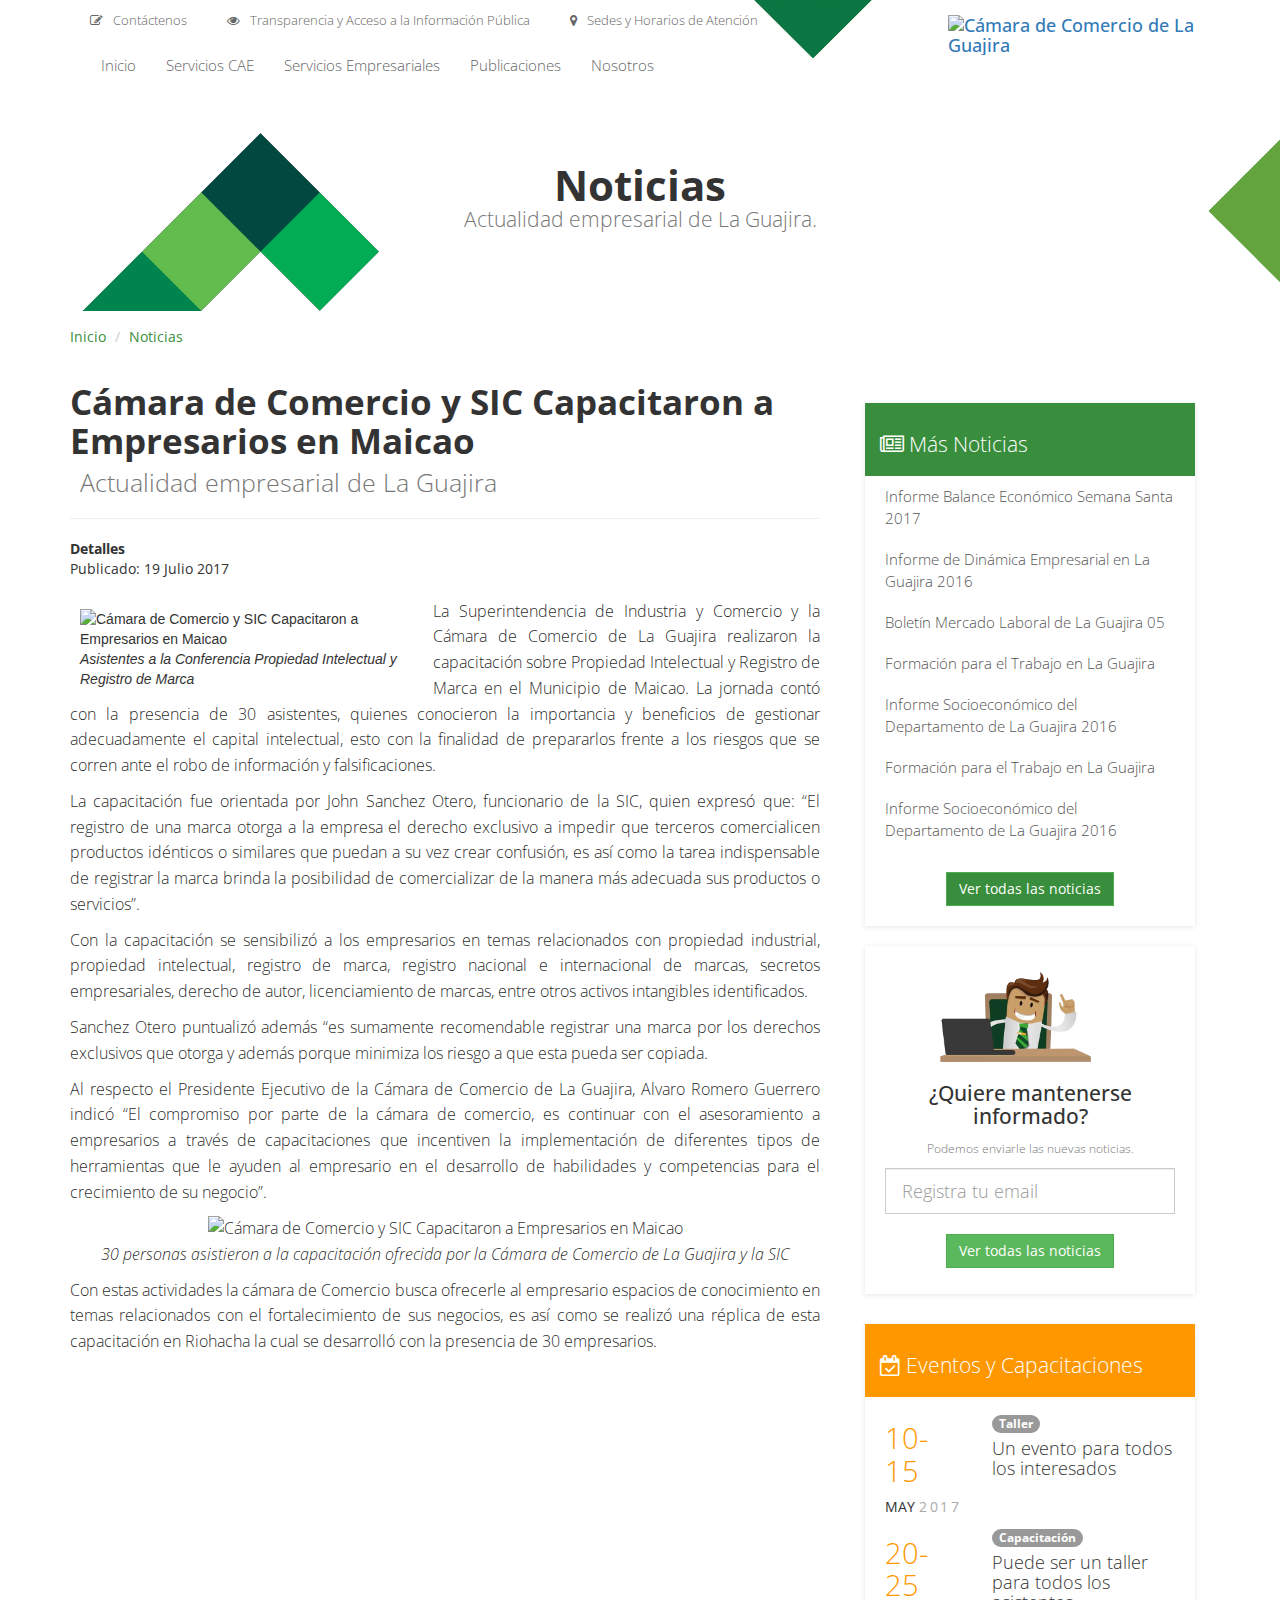
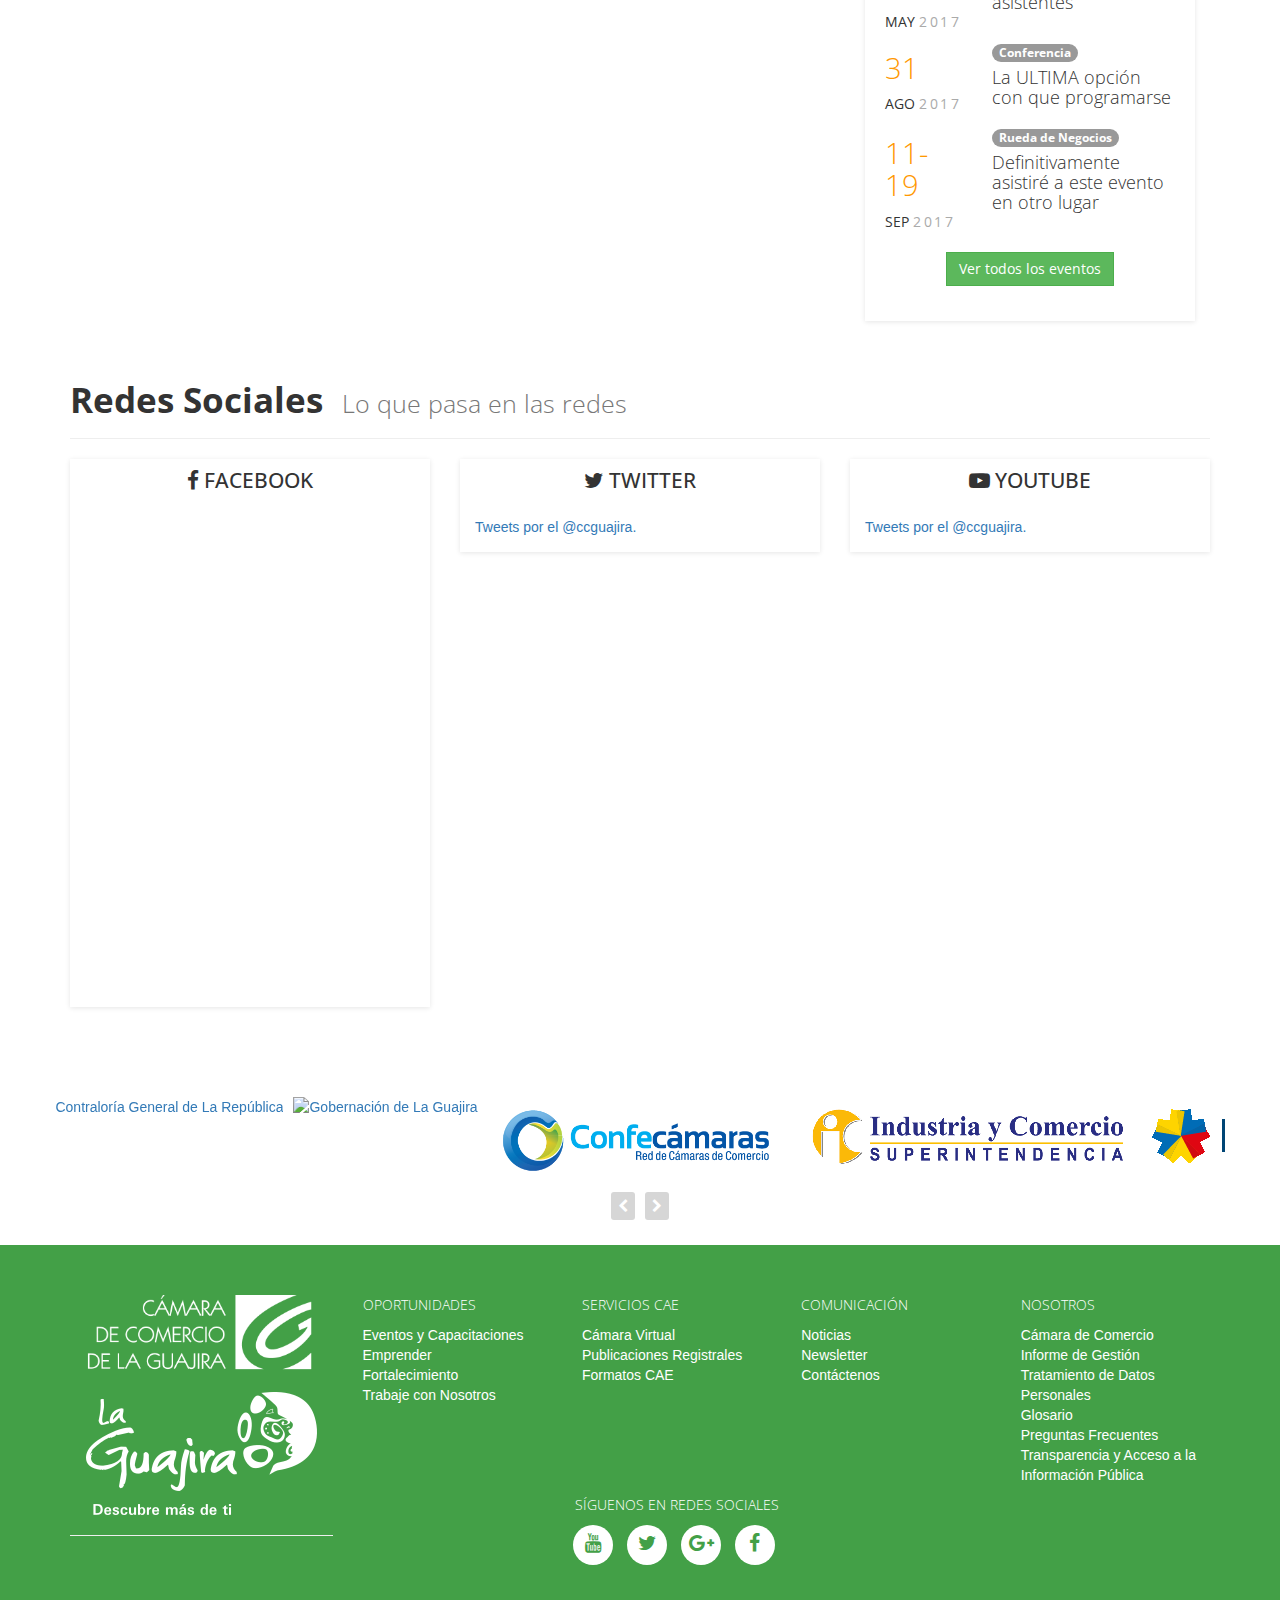
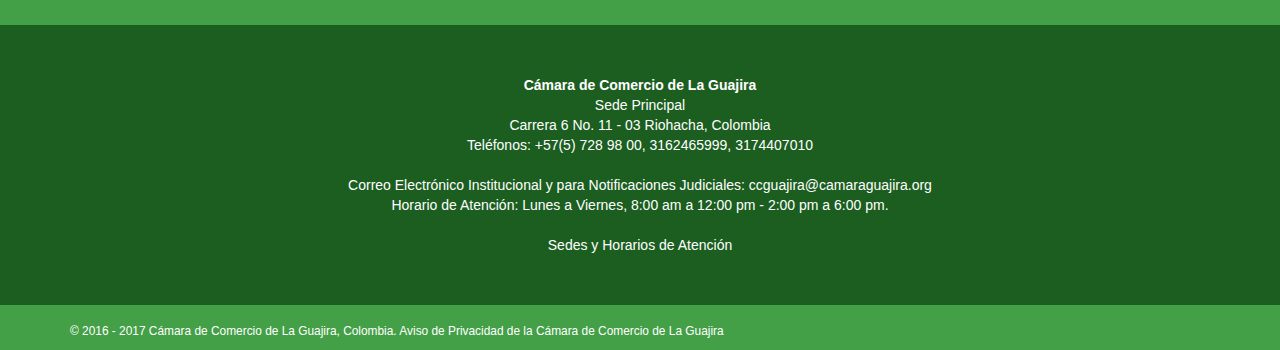
==== commit bfd4de7f: "Index changes" ====
--- a/article.html
+++ b/article.html
@@ -369,7 +369,7 @@
 				<div class="container">
 					<div class="row">
 						<!-- Page Item -->
-				    <div class="col-xs-12 col-sm-12 col-md-8 col-lg-8">
+				    <article class="col-xs-12 col-sm-12 col-md-8 col-lg-8">
 							<div class="item-page" itemscope="" itemtype="https://schema.org/Article">
 								<meta itemprop="inLanguage" content="es-ES">
 									<div class="page-header">
@@ -421,46 +421,20 @@
 											Con estas actividades la cámara de Comercio busca ofrecerle al  empresario espacios de conocimiento en temas relacionados con el fortalecimiento de sus negocios, es así como se realizó una réplica de esta capacitación en Riohacha la cual se desarrolló con la presencia de 30 empresarios.
 										</p>
 										<!-- DISQUS comments block -->
-										<div class="jwDisqusForm">
-											<div id="disqus_thread">
-												<iframe id="dsq-app1" name="dsq-app1" allowtransparency="true" frameborder="0" scrolling="no" tabindex="0" title="Disqus" width="100%" src="https://disqus.com/embed/comments/?base=default&amp;f=camaraguajira&amp;t_i=1b0539eef5_id294&amp;t_u=http%3A%2F%2Fwww.camaraguajira.org%2Fboletines-de-prensa%2F294-camara-de-comercio-y-sic-capacitaron-a-empresarios-en-maicao.html&amp;t_d=C%C3%A1mara%20de%20Comercio%20y%20SIC%20Capacitaron%20a%20Empresarios%20en%20Maicao%20-%20C%C3%A1mara%20de%20Comercio%20de%20La%20Guajira&amp;t_t=C%C3%A1mara%20de%20Comercio%20y%20SIC%20Capacitaron%20a%20Empresarios%20en%20Maicao%20-%20C%C3%A1mara%20de%20Comercio%20de%20La%20Guajira&amp;s_o=default&amp;l=es_ES#version=206e3ad7f7ed07586cff80d4cf629131" style="width: 1px !important; min-width: 100% !important; border: none !important; overflow: hidden !important; height: 628px !important;" horizontalscrolling="no" verticalscrolling="no"></iframe></div>
-												<script type="text/javascript">
-													//<![CDATA[
-													var disqus_shortname = 'camaraguajira';
-													var disqus_url = 'http://www.camaraguajira.org/boletines-de-prensa/294-camara-de-comercio-y-sic-capacitaron-a-empresarios-en-maicao.html';
-													var disqus_identifier = '1b0539eef5_id294';
-													var disqus_developer = '0';
-													var disqus_config = function(){
-														this.language = 'es_ES';
-													};
-													(function() {
-														var dsq = document.createElement('script'); dsq.type = 'text/javascript'; dsq.async = true;
-														dsq.src = '//' + disqus_shortname + '.disqus.com/embed.js';
-														(document.getElementsByTagName('head')[0] || document.getElementsByTagName('body')[0]).appendChild(dsq);
-													})();
-													//]]>
-												</script>
-												<noscript>
-													&lt;a href="https://camaraguajira.disqus.com/?url=ref"&gt;View the discussion thread.&lt;/a&gt;
-												</noscript>
-												<div id="jwDisqusFormFooter">
-													<a id="jwDisqusBackToTop" href="#startOfPage">
-														back to top
-													</a>
-													<div class="clr"></div>
-												</div>
-											</div>
+
 											<div class="clr"></div>
 											<!-- JoomlaWorks "Disqus Comments (for Joomla)" (v3.6.0) ends here -->
 										</div>
 									</div>
-								</div>
-								<!-- RELATED MODULES -->
-								<div class="col-xs-12 col-sm-12 col-md-4 col-lg-4 related-modules">
-									<div class="item related-news">
+								</article>
+
+								<!-- SIDEBAR -->
+								<aside class="col-xs-12 col-sm-12 col-md-4 col-lg-4 sidebar">
+
+									<div class="col-xs-12 col-sm-12 col-md-12 col-lg-12 item lasted-news">
 										<div class="panel panel-default">
-											<div class="panel-heading">
-												<h2><span class="fa fa-newspaper-o" aria-hidden="true"></span> Noticias</h2>
+											<div class="panel-heading header-bg">
+												<h2><span class="fa fa-newspaper-o" aria-hidden="true"></span> Más Noticias</h2>
 											</div>
 											<!-- List group -->
 											<div class="list-group">
@@ -473,159 +447,107 @@
 												<a href="#" class="list-group-item">Informe Socioeconómico del Departamento de La Guajira 2016</a>
 											</div>
 											<div class="panel-content text-center m-t-md">
-												<a href="#" class="btn btn-success" title="Noticias de La Guajira">Ver todas las noticias</a>
+												<a href="#" class="btn btn-success m-b-md" title="Noticias de La Guajira">Ver todas las noticias</a>
 											</div>
 										</div>
 									</div>
-								</div>
-								 <!-- Style from http://themes.getbootstrap.com/ index -->
-									<div class="col-xs-12 col-sm-12 col-md-4 col-lg-4 subscribe-module">
-										<div class="panel panel-default panel-floating panel-floating-inline">
+
+									<!-- Style from http://themes.getbootstrap.com/ index -->
+ 									<div class="col-xs-12 col-sm-12 col-md-12 col-lg-12 subscribe-module">
+ 										<div class="panel panel-default panel-floating panel-floating-inline">
+ 											<div class="panel-body text-center">
+ 												<a class="panel-thumbnail hidden-xs" href="#">
+ 													<img src="img/subscripcion-noticias-camara-comercio-la-guajira-90.png">
+ 												</a>
+ 												<div class="panel-content">
+ 													<h3 class="header hidden-xs">¿Quiere mantenerse informado?</h3>
+ 													<p class="text-muted hidden-xs"><small>Podemos enviarle las nuevas noticias.</small></p>
+ 												</div>
+ 												<div class="panel-actions">
+ 													<form class="form-inline" action="" method="post" name="subscribe-form" target="_blank" novalidate="">
+ 														<input class="form-control input-lg panel-email-input" id="email" name="email" type="email" placeholder="Registra tu email">
+
+ 														<div class="panel-content m-t-md">
+ 															<a href="#" class="btn btn-success" title="Noticias de La Guajira">Ver todas las noticias</a>
+ 														</div>
+ 														<div id="mce-responses" class="clear">
+ 															<div class="response" id="mce-error-response" style="display:none"></div>
+ 															<div class="response" id="mce-success-response" style="display:none"></div>
+ 														</div>
+ 													</form>
+ 												</div>
+ 											</div>
+ 										</div>
+ 									</div>
+
+									<div class="col-xs-12 col-sm-12 col-md-12 col-lg-12 item events">
+										<div class="panel panel-default">
+											<div class="panel-heading">
+												<h2><span class="fa fa-calendar-check-o" aria-hidden="true"></span> Eventos y Capacitaciones</h2>
+											</div>
 											<div class="panel-body">
-												<a class="panel-thumbnail hidden-xs" href="#">
-													<img src="img/subscripcion-noticias-camara-comercio-la-guajira-90.png">
-												</a>
 												<div class="panel-content">
-												<h3 class="header hidden-xs">¿Quiere mantenerse informado?</h3>
-												<p class="text-muted hidden-xs"><small>Podemos enviarle las nuevas noticias.</small></p>
-											</div>
-											<div class="panel-actions">
-												<form class="form-inline pull-right" action="//getbootstrap.us13.list-manage.com/subscribe/post?u=e3428dd6b8fda73bc5ba8b6e6&amp;id=198881a019" method="post" id="mc-embedded-subscribe-form" name="mc-embedded-subscribe-form" target="_blank" novalidate="">
-													<input class="form-control input-lg panel-email-input" id="mce-EMAIL" name="EMAIL" type="email" placeholder="Registra tu email">
-													<!-- This is to throw off spambots -->
-													<div style="position: absolute; left: -5000px;" aria-hidden="true"><input type="text" name="b_e3428dd6b8fda73bc5ba8b6e6_198881a019" tabindex="-1" value=""></div>
-													<input type="submit" value="Suscribirse" name="subscibe" id="mc-embedded-subscribe" class="btn btn-lg">
-													<div id="mce-responses" class="clear">
-														<div class="response" id="mce-error-response" style="display:none"></div>
-														<div class="response" id="mce-success-response" style="display:none"></div>
+													<div class="row event">
+														<div class="col-sm-4 date">
+																<h4 class="day">10-15</h4>
+																<div class="month">
+																	May <small>2017</small>
+																</div>
+														</div>
+														<div class="col-sm-8">
+															<div class="badge">Taller</div>
+															<h3 class="title"><a href="#" title="">Un evento para todos los interesados</a></h3>
+														</div>
 													</div>
-												</form>
+													<div class="row event">
+														<div class="col-sm-4 date">
+																<h4 class="day">20-25</h4>
+																<div class="month">
+																	May <small>2017</small>
+																</div>
+														</div>
+														<div class="col-sm-8">
+															<div class="badge">Capacitación</div>
+															<h3 class="title"><a href="#" title="">Puede ser un taller para todos los asistentes</a></h3>
+														</div>
+													</div>
+													<div class="row event">
+														<div class="col-sm-4 date">
+																<h4 class="day">31</h4>
+																<div class="month">
+																	Ago <small>2017</small>
+																</div>
+														</div>
+														<div class="col-sm-8">
+															<div class="badge">Conferencia</div>
+															<h3 class="title"><a href="#" title="">La ULTIMA opción con que programarse</a></h3>
+														</div>
+													</div>
+													<div class="row event">
+														<div class="col-sm-4 date">
+																	<h4 class="day">11-19</h4>
+																<div class="month">
+																	Sep <small>2017</small>
+																</div>
+														</div>
+														<div class="col-sm-8">
+															<div class="badge">Rueda de Negocios</div>
+															<h3 class="title"><a href="#" title="">Definitivamente asistiré a este evento en otro lugar</a></h3>
+														</div>
+													</div>
+												</div>
+												<div class="panel-content text-center m-t-md m-b-md">
+													<a href="#" class="btn btn-success" title="Eventos y Capacitaciones">Ver todos los eventos</a>
 												</div>
 											</div>
 										</div>
 									</div>
 
+								</aside>
+
+
 							</div>
 						</section>
-
-<!-- ||||||||||||||||||||||||| PLANES ||||||||||||||||||||||||| -->
-
-			<section class="plans">
-				<div class="wrap">
-					<div class="container">
-						<div class="row">
-
-							<div class="col-xs-12 col-sm-6 col-md-4 col-lg-4 item affiliates">
-								<div class="panel panel-default">
-									<div class="panel-heading">
-										<h2><img src="img/logos/afiliados-camara-comercio-guajira-logo-blanco.png" class="icon-affiliates" /> Afiliados</h2>
-									</div>
-									<div class="panel-body">
-										<div class="panel-content">
-											<p>
-												¿Es un empresario destacado? Usted debe ser Afiliado. Conozca todo acerca de:
-											</p>
-										</div>
-									</div>
-									<!-- List group -->
-									<div class="list-group">
-										<a href="#" class="list-group-item"><span class="fa fa-check list-icon"></span> ¿Quién es el Afiliado?</a>
-										<a href="#" class="list-group-item"><span class="fa fa-check list-icon"></span> Beneficios para comerciantes Afiliados</a>
-										<a href="#" class="list-group-item"><span class="fa fa-check list-icon"></span> Deberes de los Afiliados</a>
-										<a href="#" class="list-group-item"><span class="fa fa-check list-icon"></span> Requisitos para ser Afiliado</a>
-										<a href="#" class="list-group-item"><span class="fa fa-check list-icon"></span> Proceso de Afiliación</a>
-										<a href="#" class="list-group-item"><span class="fa fa-check list-icon"></span> Pérdida de la Calidad de Afiliado</a>
-									</div>
-								</div>
-							</div>
-
-							<div class="col-xs-12 col-sm-6 col-md-4 col-lg-4 item trainings">
-								<div class="panel panel-default">
-									<div class="panel-heading">
-										<h2><span class="fa fa-line-chart" aria-hidden="true"></span> Proyectos e Investigaciones</h2>
-									</div>
-									<div class="panel-body">
-										<div class="panel-content">
-											<p>
-												Como respuesta a la necesidad de proporcionar información estadística básica,
-actualizada y confiable se propone el desarrollo de proyectos e investigaciones:
-											</p>
-										</div>
-									</div>
-									<!-- List group -->
-									<div class="list-group">
-										<a href="#" class="list-group-item">Informe Balance Económico Semana Santa 2017</a>
-										<a href="#" class="list-group-item">Informe de Dinámica Empresarial en La Guajira 2016</a>
-										<a href="#" class="list-group-item">Boletín Mercado Laboral de La Guajira 05</a>
-										<a href="#" class="list-group-item">Formación para el Trabajo en La Guajira</a>
-										<a href="#" class="list-group-item">Informe Socioeconómico del Departamento de La Guajira 2016</a>
-									</div>
-								</div>
-							</div>
-
-							<div class="col-xs-12 col-sm-6 col-md-4 col-lg-4 item events">
-								<div class="panel panel-default">
-									<div class="panel-heading">
-										<h2><span class="fa fa-calendar-check-o" aria-hidden="true"></span> Eventos y Capacitaciones</h2>
-									</div>
-									<div class="panel-body">
-										<div class="panel-content">
-											<div class="row event">
-												<div class="col-sm-4 date">
-														<h4 class="day">10-15</h4>
-														<div class="month">
-															May <small>2017</small>
-														</div>
-												</div>
-												<div class="col-sm-8">
-													<div class="badge">Taller</div>
-													<h3 class="title"><a href="#" title="">Un evento para todos los interesados</a></h3>
-												</div>
-											</div>
-											<div class="row event">
-												<div class="col-sm-4 date">
-														<h4 class="day">20-25</h4>
-														<div class="month">
-															May <small>2017</small>
-														</div>
-												</div>
-												<div class="col-sm-8">
-													<div class="badge">Capacitación</div>
-													<h3 class="title"><a href="#" title="">Puede ser un taller para todos los asistentes</a></h3>
-												</div>
-											</div>
-											<div class="row event">
-												<div class="col-sm-4 date">
-														<h4 class="day">31</h4>
-														<div class="month">
-															Ago <small>2017</small>
-														</div>
-												</div>
-												<div class="col-sm-8">
-													<div class="badge">Conferencia</div>
-													<h3 class="title"><a href="#" title="">La ULTIMA opción con que programarse</a></h3>
-												</div>
-											</div>
-											<div class="row event">
-												<div class="col-sm-4 date">
-															<h4 class="day">11-19</h4>
-														<div class="month">
-															Sep <small>2017</small>
-														</div>
-												</div>
-												<div class="col-sm-8">
-													<div class="badge">Rueda de Negocios</div>
-													<h3 class="title"><a href="#" title="">Definitivamente asistiré a este evento en otro lugar</a></h3>
-												</div>
-											</div>
-										</div>
-									</div>
-								</div>
-							</div>
-						</div>
-					</div>
-				</div>
-			</section>
 
 <!-- ||||||||||||||||||||||||| REDES SOCIALES ||||||||||||||||||||||||| -->
 
--- a/css/styles.css
+++ b/css/styles.css
@@ -43,6 +43,16 @@
 .btn{
 
 }
+.pagination>.active>a, .pagination>.active>a:focus, .pagination>.active>a:hover, .pagination>.active>span, .pagination>.active>span:focus, .pagination>.active>span:hover {
+    background-color: #43a047;
+    border-color: #43a047;
+}
+.pagination>li>a, .pagination>li>span {
+    color: #43a047;
+}
+.counter{
+  font-family: 'Open Sans', 'Helvetica Neue', Helvetica, Arial, sans-serif;
+}
 a.thumbnail.active, a.thumbnail:focus, a.thumbnail:hover{
   border-color: #388E3C;
 }
@@ -377,92 +387,97 @@
 .panel-news .panel-body p{
   min-height: 80px;
 }
-.plans{
-  background-color: #efefef;
+.sidebar{
   font-weight: lighter;
 }
-.plans .panel{
+.sidebar .panel{
   border: none;
   min-height: 500px;
   -moz-box-shadow:0 1px 5px rgba(0, 0, 0, 0.1);
   -webkit-box-shadow: 0 1px 5px rgba(0, 0, 0, 0.1);
   box-shadow:0 1px 5px rgba(0, 0, 0, 0.1);
 }
-.plans .panel .panel-body, .plans .panel .list-group-item{
+.sidebar .panel .panel-body, .plans .panel .list-group-item{
   padding-left: 20px;
   padding-right:20px;
 }
-.plans .item .panel-heading{
+.sidebar .item .panel-heading{
   color: #fff;
   border-bottom: none;
   border-top-left-radius: 0;
   border-top-right-radius: 0;
 }
-.plans .item .panel-heading h2{
+.sidebar .item .panel-heading h2{
   font-size: 1.5em;
   font-weight: 300;
 }
-.plans .affiliates .panel-heading{
+.sidebar .affiliates .panel-heading{
   background-color: #8BC34A;
   border-radius: 0px;
 }
-.plans .affiliates .panel-heading .icon-affiliates{
+.sidebar .affiliates .panel-heading .icon-affiliates{
   width: 30px;
   height: 30px;
 }
-.plans .trainings .panel-heading{
+.sidebar .trainings .panel-heading{
   background-color: #cddc39;
   border-radius: 0px;
 }
-.plans .affiliates .list-group .list-group-item, .plans .trainings .list-group .list-group-item{
+.sidebar .affiliates .list-group .list-group-item, .plans .trainings .list-group .list-group-item{
   font-family: 'Open Sans','Helvetica Neue',Helvetica,Arial,sans-serif;;
   font-size: 1.1em;
   font-weight: 300;
   border-width: 0px;
 }
-.plans .affiliates .list-group .list-group-item .list-icon{
+.sidebar .affiliates .list-group .list-group-item .list-icon{
   margin-left: 10px;
   margin-right: 5px;
   font-size: 0.8em;
   color: #777;
 }
-.plans .events .event{
+/** Events **/
+
+.sidebar .events .event{
   margin-bottom: 10px;
 }
-.plans .events .panel-heading{
+.sidebar .events .panel-heading{
   background-color: #ff9800;
   border-radius: 0px;
 }
-.plans .events .badge{
+.sidebar .events .badge{
   border-radius: 50px !important;
   background-color: #999;
 }
-.plans .events .panel-body .title{
+.sidebar .events .panel-body .title{
   margin-top: 5px;
   font-weight: 300;
   font-size: 1.3em;
 }
-.plans .events .panel-body .title a{
+.sidebar .events .panel-body .title a{
   color: inherit;
 }
-.plans .events .panel-body .title a:hover{
+.sidebar .events .panel-body .title a:hover{
   color: #888;
   text-decoration: none;
 }
-.plans .events .panel-body .date .day{
+.sidebar .events .panel-body .date .day{
   font-size: 2.1em;
   font-weight: 300;
   color: #ff9800;
 }
-.plans .events .panel-body .date .month{
+.sidebar .events .panel-body .date .month{
   font-weight: normal;
   text-transform: uppercase;
 }
-.plans .events .panel-body .date .month small{
+.sidebar .events .panel-body .date .month small{
   font-size: 1em;
   letter-spacing:2pt;
   font-weight: normal;
   color: #aaa;
+}
+.related-modules .events .btn{
+  background-color: #ff9800;
+  border-color: #ff9800;
 }
 footer{
   font-weight: lighter;
@@ -583,19 +598,19 @@
 *          SUBSCRIBE            *
 ********************************/
 .bordered, .row-backbordered {
-    position: relative;
-    margin-bottom: 20px;
+  position: relative;
+  margin-bottom: 20px;
 }
 .subscribe-wide h3{
-    font-size: 1.8em;
-    font-weight: 300;
-    margin-bottom: 0px;
-    margin-bottom: 0px;
+  font-size: 1.8em;
+  font-weight: 300;
+  margin-bottom: 0px;
+  margin-bottom: 0px;
 }
 .subscribe-wide .text-muted {
-    color: #697176;
-    font-size: 1.3em;
-    font-weight: lighter;
+  color: #697176;
+  font-size: 1.3em;
+  font-weight: lighter;
 }
 .subscribe-wide .btn{
   color: #fff;
@@ -796,6 +811,18 @@
 .m-t-lg {
     margin-top: 40px !important;
 }
+.m-b-xs {
+    margin-bottom: 0 !important;
+}
+.m-b-sm {
+    margin-bottom: 10px !important;
+}
+.m-b-md {
+    margin-bottom: 20px !important;
+}
+.m-b-lg {
+    margin-bottom: 40px !important;
+}
 .notifications h5 {
     font-size: 17px;
     margin-bottom: 8px;
@@ -970,7 +997,7 @@
     }
 
     .showcase .wrap{
-      min-height: 400px;
+      min-height: 300px;
       margin-top: -20px;
       margin-bottom: -40px;
       margin-left: -40px;
--- a/html/layouts/article/css/style.css
+++ b/html/layouts/article/css/style.css
@@ -1,95 +1,104 @@
-.related-modules{
+.sidebar{
   margin-top:30px;
   font-family: 'Open Sans', 'Helvetica Neue', Helvetica, Arial, sans-serif;
 }
-.related-modules .item{
-  margin-top:30px;
-}
-.related-modules .panel{
+.sidebar .item{
+  margin-top:10px;
+}
+.sidebar .panel{
+  min-height: 200px;
   background-color: #fff;
   border: none;
-  min-height: 500px;
   -moz-box-shadow:0 1px 5px rgba(0, 0, 0, 0.1);
   -webkit-box-shadow: 0 1px 5px rgba(0, 0, 0, 0.1);
   box-shadow:0 1px 5px rgba(0, 0, 0, 0.1);
 }
-.related-modules .panel .panel-body, .related-modules .panel .list-group-item{
+.sidebar .panel .panel-body, .sidebar .panel .list-group-item{
   padding-left: 20px;
   padding-right:20px;
 }
-.related-modules .item .panel-heading{
+.sidebar .item .panel-heading{
   color: #fff;
   border-bottom: none;
   border-top-left-radius: 0;
   border-top-right-radius: 0;
 }
-.related-modules .item .panel-heading h2{
+.sidebar .item .panel-heading h2{
   font-size: 1.5em;
   font-weight: 300;
 }
-.related-modules .affiliates .panel-heading{
+.sidebar .affiliates .panel-heading{
   background-color: #8BC34A;
   border-radius: 0px;
 }
-.related-modules .affiliates .panel-heading .icon-affiliates{
+.sidebar .affiliates .panel-heading .icon-affiliates{
   width: 30px;
   height: 30px;
 }
-.related-modules .related-news .panel-heading{
+.sidebar .lasted-news .panel-heading{
   background-color: #388E3C;
   border-radius: 0px;
 }
-.related-modules .affiliates .list-group .list-group-item, .related-modules .related-news .list-group .list-group-item{
+.sidebar .lasted-news .btn{
+  background-color: #388E3C;
+  border-radius: 0px;
+}
+.sidebar .lasted-news .panel-heading.header-bg{
+
+}
+.sidebar .affiliates .list-group .list-group-item, .sidebar .lasted-news .list-group .list-group-item{
   font-family: 'Open Sans','Helvetica Neue',Helvetica,Arial,sans-serif;;
   font-size: 1.1em;
   font-weight: 300;
   border-width: 0px;
 }
-.related-modules .affiliates .list-group .list-group-item .list-icon{
+.sidebar .affiliates .list-group .list-group-item .list-icon{
   margin-left: 10px;
   margin-right: 5px;
   font-size: 0.8em;
   color: #777;
 }
-.related-modules .events .event{
+.sidebar .events .event{
   margin-bottom: 10px;
 }
-.related-modules .events .panel-heading{
+.sidebar .events .panel-heading{
   background-color: #ff9800;
   border-radius: 0px;
 }
-.related-modules .events .badge{
+.sidebar .events .badge{
   border-radius: 50px !important;
   background-color: #999;
 }
-.related-modules .events .panel-body .title{
+.sidebar .events .panel-body .title{
   margin-top: 5px;
   font-weight: 300;
   font-size: 1.3em;
 }
-.related-modules .events .panel-body .title a{
+.sidebar .events .panel-body .title a{
   color: inherit;
 }
-.related-modules .events .panel-body .title a:hover{
+.sidebar .events .panel-body .title a:hover{
   color: #888;
   text-decoration: none;
 }
-.related-modules .events .panel-body .date .day{
+.sidebar .events .panel-body .date .day{
   font-size: 2.1em;
   font-weight: 300;
   color: #ff9800;
 }
-.related-modules .events .panel-body .date .month{
+.sidebar .events .panel-body .date .month{
   font-weight: normal;
   text-transform: uppercase;
 }
-.related-modules .events .panel-body .date .month small{
+.sidebar .events .panel-body .date .month small{
   font-size: 1em;
   letter-spacing:2pt;
   font-weight: normal;
   color: #aaa;
 }
-
+.panel-floating-inline .panel-actions .panel-email-input {
+    width: 100%;
+}
 /********************
 *     SHOWCASE      *
 *********************/
@@ -114,13 +123,23 @@
 .breadcrumb {
     padding: 8px 15px;
     margin-bottom: 0px;
-    background-color: #fff;
+    background-color: #388E3C;
     font-family: 'Open Sans', 'Helvetica Neue', Helvetica, sans-serif;
-    color:
+    color:#fff;
+}
+.breadcrumb a{
+    color:#fff;
 }
 /*******************
 *     ARTICLE      *
 *******************/
+.item-page .page-header{
+
+  margin-top: 0px;
+}
+.item-page .article-info{
+  font-family: 'Open Sans', 'Helvetica Neue', Helvetica, Arial, sans-serif;
+}
 div[itemprop="articleBody"] p{
   color: rgba(0,0,0,0.87);
   font-size: 1.15em;
@@ -151,6 +170,14 @@
     max-width:343px;
     margin:10px;
     float:left;
+  }
+  .breadcrumb {
+      background-color: #fff;
+      font-family: 'Open Sans', 'Helvetica Neue', Helvetica, sans-serif;
+      color:#388E3C;
+  }
+  .breadcrumb a{
+      color:#388E3C;
   }
 }
 @media (min-width: 992px) {
@@ -162,20 +189,18 @@
     max-height: 201px;
     padding-top: 0px;
     padding-bottom: 0px;
-    background:none;
     position: relative;
     overflow: hidden;
   }
   .showcase .wrap{
     min-height: 60px;
     max-height: 201px;
-    background-image: none;
     margin-top: 0px;
     margin-bottom: 0px;
     margin-left: 0px;
     margin-right: 0px;
     padding: 0px;
-    background:none;
+    background: none;
   }
   .showcase .jumbotron{
     min-height: 181px;
@@ -194,3 +219,11 @@
     max-width: 70%;
   }
 }
+@media (min-width:1400px){
+  .article{
+    background-image: url(../../../../img/backgrounds/home-showcase-wrap.png);
+    background-repeat: no-repeat;
+    background-position: left center;
+    background-color: transparent;
+  }
+}
